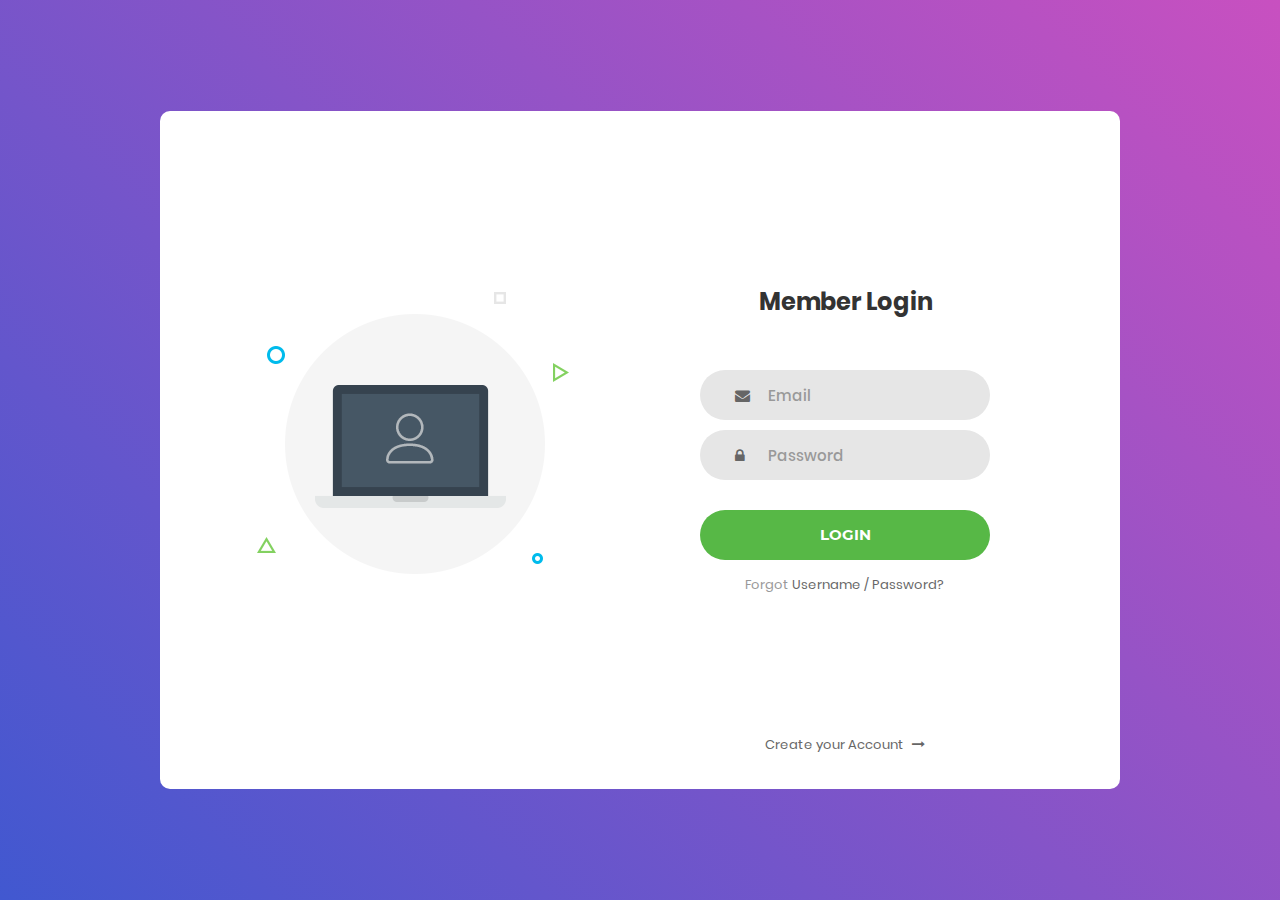
==== src/main/resources/static/login.html @ 8f3dbb9e "update for login page" ====
<!DOCTYPE html>
<html lang="en">
<head>
	<title>Login V1</title>
	<meta charset="UTF-8">
	<meta name="viewport" content="width=device-width, initial-scale=1">
<!--===============================================================================================-->	
	<link rel="icon" type="image/png" href="images/icons/favicon.ico"/>
<!--===============================================================================================-->
	<link rel="stylesheet" type="text/css" href="vendor/bootstrap/css/bootstrap.min.css">
<!--===============================================================================================-->
	<link rel="stylesheet" type="text/css" href="fonts/font-awesome-4.7.0/css/font-awesome.min.css">
<!--===============================================================================================-->
	<link rel="stylesheet" type="text/css" href="vendor/animate/animate.css">
<!--===============================================================================================-->	
	<link rel="stylesheet" type="text/css" href="vendor/css-hamburgers/hamburgers.min.css">
<!--===============================================================================================-->
	<link rel="stylesheet" type="text/css" href="vendor/select2/select2.min.css">
<!--===============================================================================================-->
	<link rel="stylesheet" type="text/css" href="css/util.css">
	<link rel="stylesheet" type="text/css" href="css/main.css">

<!--===============================================================================================-->
</head>
<body>
	
	<div class="limiter">
		<div class="container-login100">
			<div class="wrap-login100">
				<div class="login100-pic js-tilt" data-tilt>
					<img src="images/img-01.png" alt="IMG">
				</div>

				<form class="login100-form validate-form">
					<span class="login100-form-title">
						Member Login
					</span>

					<div class="wrap-input100 validate-input" data-validate = "Valid email is required: ex@abc.xyz">
						<input class="input100" type="text" name="email" placeholder="Email" id="username">
						<span class="focus-input100"></span>
						<span class="symbol-input100">
							<i class="fa fa-envelope" aria-hidden="true"></i>
						</span>
					</div>

					<div class="wrap-input100 validate-input" data-validate = "Password is required">
						<input class="input100" type="password" name="pass" placeholder="Password" id="password">
						<span class="focus-input100"></span>
						<span class="symbol-input100">
							<i class="fa fa-lock" aria-hidden="true"></i>
						</span>
					</div>
					
					<div class="container-login100-form-btn">
						<button class="login100-form-btn" id="login">
							Login
						</button>
					</div>

					<div class="text-center p-t-12">
						<span class="txt1">
							Forgot
						</span>
						<a class="txt2" href="#">
							Username / Password?
						</a>
					</div>

					<div class="text-center p-t-136">
						<a class="txt2" href="#">
							Create your Account
							<i class="fa fa-long-arrow-right m-l-5" aria-hidden="true"></i>
						</a>
					</div>
				</form>
			</div>
		</div>
	</div>
	
	


<!--===============================================================================================-->	
	<script src="vendor/jquery/jquery-3.2.1.min.js"></script>
<!--===============================================================================================-->
	<script src="vendor/bootstrap/js/popper.js"></script>
	<script src="vendor/bootstrap/js/bootstrap.min.js"></script>
<!--===============================================================================================-->
	<script src="vendor/select2/select2.min.js"></script>
<!--===============================================================================================-->
	<script src="vendor/tilt/tilt.jquery.min.js"></script>
	<script >
		$('.js-tilt').tilt({
			scale: 1.1
		})
	</script>
<!--===============================================================================================-->
	<script src="js/main.js"></script>
	<script src="js/global.js"></script>
	<script src="js/login.js"></script>
</body>
</html>
---- src/main/resources/static/vendor/css-hamburgers/hamburgers.min.css ----
/*!
 * Hamburgers
 * @description Tasty CSS-animated hamburgers
 * @author Jonathan Suh @jonsuh
 * @site https://jonsuh.com/hamburgers
 * @link https://github.com/jonsuh/hamburgers
 */.hamburger{font:inherit;display:inline-block;overflow:visible;margin:0;padding:15px;cursor:pointer;transition-timing-function:linear;transition-duration:.15s;transition-property:opacity,filter;text-transform:none;color:inherit;border:0;background-color:transparent}.hamburger:hover{opacity:.7}.hamburger-box{position:relative;display:inline-block;width:40px;height:24px}.hamburger-inner{top:50%;display:block;margin-top:-2px}.hamburger-inner,.hamburger-inner:after,.hamburger-inner:before{position:absolute;width:40px;height:4px;transition-timing-function:ease;transition-duration:.15s;transition-property:transform;border-radius:4px;background-color:#000}.hamburger-inner:after,.hamburger-inner:before{display:block;content:''}.hamburger-inner:before{top:-10px}.hamburger-inner:after{bottom:-10px}.hamburger--3dx .hamburger-box{perspective:80px}.hamburger--3dx .hamburger-inner{transition:transform .2s cubic-bezier(.645,.045,.355,1),background-color 0s cubic-bezier(.645,.045,.355,1) .1s}.hamburger--3dx .hamburger-inner:after,.hamburger--3dx .hamburger-inner:before{transition:transform 0s cubic-bezier(.645,.045,.355,1) .1s}.hamburger--3dx.is-active .hamburger-inner{transform:rotateY(180deg);background-color:transparent}.hamburger--3dx.is-active .hamburger-inner:before{transform:translate3d(0,10px,0) rotate(45deg)}.hamburger--3dx.is-active .hamburger-inner:after{transform:translate3d(0,-10px,0) rotate(-45deg)}.hamburger--3dx-r .hamburger-box{perspective:80px}.hamburger--3dx-r .hamburger-inner{transition:transform .2s cubic-bezier(.645,.045,.355,1),background-color 0s cubic-bezier(.645,.045,.355,1) .1s}.hamburger--3dx-r .hamburger-inner:after,.hamburger--3dx-r .hamburger-inner:before{transition:transform 0s cubic-bezier(.645,.045,.355,1) .1s}.hamburger--3dx-r.is-active .hamburger-inner{transform:rotateY(-180deg);background-color:transparent}.hamburger--3dx-r.is-active .hamburger-inner:before{transform:translate3d(0,10px,0) rotate(45deg)}.hamburger--3dx-r.is-active .hamburger-inner:after{transform:translate3d(0,-10px,0) rotate(-45deg)}.hamburger--3dy .hamburger-box{perspective:80px}.hamburger--3dy .hamburger-inner{transition:transform .2s cubic-bezier(.645,.045,.355,1),background-color 0s cubic-bezier(.645,.045,.355,1) .1s}.hamburger--3dy .hamburger-inner:after,.hamburger--3dy .hamburger-inner:before{transition:transform 0s cubic-bezier(.645,.045,.355,1) .1s}.hamburger--3dy.is-active .hamburger-inner{transform:rotateX(-180deg);background-color:transparent}.hamburger--3dy.is-active .hamburger-inner:before{transform:translate3d(0,10px,0) rotate(45deg)}.hamburger--3dy.is-active .hamburger-inner:after{transform:translate3d(0,-10px,0) rotate(-45deg)}.hamburger--3dy-r .hamburger-box{perspective:80px}.hamburger--3dy-r .hamburger-inner{transition:transform .2s cubic-bezier(.645,.045,.355,1),background-color 0s cubic-bezier(.645,.045,.355,1) .1s}.hamburger--3dy-r .hamburger-inner:after,.hamburger--3dy-r .hamburger-inner:before{transition:transform 0s cubic-bezier(.645,.045,.355,1) .1s}.hamburger--3dy-r.is-active .hamburger-inner{transform:rotateX(180deg);background-color:transparent}.hamburger--3dy-r.is-active .hamburger-inner:before{transform:translate3d(0,10px,0) rotate(45deg)}.hamburger--3dy-r.is-active .hamburger-inner:after{transform:translate3d(0,-10px,0) rotate(-45deg)}.hamburger--arrow.is-active .hamburger-inner:before{transform:translate3d(-8px,0,0) rotate(-45deg) scaleX(.7)}.hamburger--arrow.is-active .hamburger-inner:after{transform:translate3d(-8px,0,0) rotate(45deg) scaleX(.7)}.hamburger--arrow-r.is-active .hamburger-inner:before{transform:translate3d(8px,0,0) rotate(45deg) scaleX(.7)}.hamburger--arrow-r.is-active .hamburger-inner:after{transform:translate3d(8px,0,0) rotate(-45deg) scaleX(.7)}.hamburger--arrowalt .hamburger-inner:before{transition:top .1s ease .15s,transform .15s cubic-bezier(.165,.84,.44,1)}.hamburger--arrowalt .hamburger-inner:after{transition:bottom .1s ease .15s,transform .15s cubic-bezier(.165,.84,.44,1)}.hamburger--arrowalt.is-active .hamburger-inner:before{top:0;transition:top .1s ease,transform .15s cubic-bezier(.895,.03,.685,.22) .1s;transform:translate3d(-8px,-10px,0) rotate(-45deg) scaleX(.7)}.hamburger--arrowalt.is-active .hamburger-inner:after{bottom:0;transition:bottom .1s ease,transform .15s cubic-bezier(.895,.03,.685,.22) .1s;transform:translate3d(-8px,10px,0) rotate(45deg) scaleX(.7)}.hamburger--arrowalt-r .hamburger-inner:before{transition:top .1s ease .15s,transform .15s cubic-bezier(.165,.84,.44,1)}.hamburger--arrowalt-r .hamburger-inner:after{transition:bottom .1s ease .15s,transform .15s cubic-bezier(.165,.84,.44,1)}.hamburger--arrowalt-r.is-active .hamburger-inner:before{top:0;transition:top .1s ease,transform .15s cubic-bezier(.895,.03,.685,.22) .1s;transform:translate3d(8px,-10px,0) rotate(45deg) scaleX(.7)}.hamburger--arrowalt-r.is-active .hamburger-inner:after{bottom:0;transition:bottom .1s ease,transform .15s cubic-bezier(.895,.03,.685,.22) .1s;transform:translate3d(8px,10px,0) rotate(-45deg) scaleX(.7)}.hamburger--boring .hamburger-inner,.hamburger--boring .hamburger-inner:after,.hamburger--boring .hamburger-inner:before{transition-property:none}.hamburger--boring.is-active .hamburger-inner{transform:rotate(45deg)}.hamburger--boring.is-active .hamburger-inner:before{top:0;opacity:0}.hamburger--boring.is-active .hamburger-inner:after{bottom:0;transform:rotate(-90deg)}.hamburger--collapse .hamburger-inner{top:auto;bottom:0;transition-delay:.15s;transition-timing-function:cubic-bezier(.55,.055,.675,.19);transition-duration:.15s}.hamburger--collapse .hamburger-inner:after{top:-20px;transition:top .3s cubic-bezier(.33333,.66667,.66667,1) .3s,opacity .1s linear}.hamburger--collapse .hamburger-inner:before{transition:top .12s cubic-bezier(.33333,.66667,.66667,1) .3s,transform .15s cubic-bezier(.55,.055,.675,.19)}.hamburger--collapse.is-active .hamburger-inner{transition-delay:.32s;transition-timing-function:cubic-bezier(.215,.61,.355,1);transform:translate3d(0,-10px,0) rotate(-45deg)}.hamburger--collapse.is-active .hamburger-inner:after{top:0;transition:top .3s cubic-bezier(.33333,0,.66667,.33333),opacity .1s linear .27s;opacity:0}.hamburger--collapse.is-active .hamburger-inner:before{top:0;transition:top .12s cubic-bezier(.33333,0,.66667,.33333) .18s,transform .15s cubic-bezier(.215,.61,.355,1) .42s;transform:rotate(-90deg)}.hamburger--collapse-r .hamburger-inner{top:auto;bottom:0;transition-delay:.15s;transition-timing-function:cubic-bezier(.55,.055,.675,.19);transition-duration:.15s}.hamburger--collapse-r .hamburger-inner:after{top:-20px;transition:top .3s cubic-bezier(.33333,.66667,.66667,1) .3s,opacity .1s linear}.hamburger--collapse-r .hamburger-inner:before{transition:top .12s cubic-bezier(.33333,.66667,.66667,1) .3s,transform .15s cubic-bezier(.55,.055,.675,.19)}.hamburger--collapse-r.is-active .hamburger-inner{transition-delay:.32s;transition-timing-function:cubic-bezier(.215,.61,.355,1);transform:translate3d(0,-10px,0) rotate(45deg)}.hamburger--collapse-r.is-active .hamburger-inner:after{top:0;transition:top .3s cubic-bezier(.33333,0,.66667,.33333),opacity .1s linear .27s;opacity:0}.hamburger--collapse-r.is-active .hamburger-inner:before{top:0;transition:top .12s cubic-bezier(.33333,0,.66667,.33333) .18s,transform .15s cubic-bezier(.215,.61,.355,1) .42s;transform:rotate(90deg)}.hamburger--elastic .hamburger-inner{top:2px;transition-timing-function:cubic-bezier(.68,-.55,.265,1.55);transition-duration:.4s}.hamburger--elastic .hamburger-inner:before{top:10px;transition:opacity .15s ease .4s}.hamburger--elastic .hamburger-inner:after{top:20px;transition:transform .4s cubic-bezier(.68,-.55,.265,1.55)}.hamburger--elastic.is-active .hamburger-inner{transition-delay:.1s;transform:translate3d(0,10px,0) rotate(135deg)}.hamburger--elastic.is-active .hamburger-inner:before{transition-delay:0s;opacity:0}.hamburger--elastic.is-active .hamburger-inner:after{transition-delay:.1s;transform:translate3d(0,-20px,0) rotate(-270deg)}.hamburger--elastic-r .hamburger-inner{top:2px;transition-timing-function:cubic-bezier(.68,-.55,.265,1.55);transition-duration:.4s}.hamburger--elastic-r .hamburger-inner:before{top:10px;transition:opacity .15s ease .4s}.hamburger--elastic-r .hamburger-inner:after{top:20px;transition:transform .4s cubic-bezier(.68,-.55,.265,1.55)}.hamburger--elastic-r.is-active .hamburger-inner{transition-delay:.1s;transform:translate3d(0,10px,0) rotate(-135deg)}.hamburger--elastic-r.is-active .hamburger-inner:before{transition-delay:0s;opacity:0}.hamburger--elastic-r.is-active .hamburger-inner:after{transition-delay:.1s;transform:translate3d(0,-20px,0) rotate(270deg)}.hamburger--emphatic{overflow:hidden}.hamburger--emphatic .hamburger-inner{transition:background-color .2s ease-in .25s}.hamburger--emphatic .hamburger-inner:before{left:0;transition:transform .2s cubic-bezier(.6,.04,.98,.335),top .05s linear .2s,left .2s ease-in .25s}.hamburger--emphatic .hamburger-inner:after{top:10px;right:0;transition:transform .2s cubic-bezier(.6,.04,.98,.335),top .05s linear .2s,right .2s ease-in .25s}.hamburger--emphatic.is-active .hamburger-inner{transition-delay:0s;transition-timing-function:ease-out;background-color:transparent}.hamburger--emphatic.is-active .hamburger-inner:before{top:-80px;left:-80px;transition:left .2s ease-out,top .05s linear .2s,transform .2s cubic-bezier(.075,.82,.165,1) .25s;transform:translate3d(80px,80px,0) rotate(45deg)}.hamburger--emphatic.is-active .hamburger-inner:after{top:-80px;right:-80px;transition:right .2s ease-out,top .05s linear .2s,transform .2s cubic-bezier(.075,.82,.165,1) .25s;transform:translate3d(-80px,80px,0) rotate(-45deg)}.hamburger--emphatic-r{overflow:hidden}.hamburger--emphatic-r .hamburger-inner{transition:background-color .2s ease-in .25s}.hamburger--emphatic-r .hamburger-inner:before{left:0;transition:transform .2s cubic-bezier(.6,.04,.98,.335),top .05s linear .2s,left .2s ease-in .25s}.hamburger--emphatic-r .hamburger-inner:after{top:10px;right:0;transition:transform .2s cubic-bezier(.6,.04,.98,.335),top .05s linear .2s,right .2s ease-in .25s}.hamburger--emphatic-r.is-active .hamburger-inner{transition-delay:0s;transition-timing-function:ease-out;background-color:transparent}.hamburger--emphatic-r.is-active .hamburger-inner:before{top:80px;left:-80px;transition:left .2s ease-out,top .05s linear .2s,transform .2s cubic-bezier(.075,.82,.165,1) .25s;transform:translate3d(80px,-80px,0) rotate(-45deg)}.hamburger--emphatic-r.is-active .hamburger-inner:after{top:80px;right:-80px;transition:right .2s ease-out,top .05s linear .2s,transform .2s cubic-bezier(.075,.82,.165,1) .25s;transform:translate3d(-80px,-80px,0) rotate(45deg)}.hamburger--slider .hamburger-inner{top:2px}.hamburger--slider .hamburger-inner:before{top:10px;transition-timing-function:ease;transition-duration:.2s;transition-property:transform,opacity}.hamburger--slider .hamburger-inner:after{top:20px}.hamburger--slider.is-active .hamburger-inner{transform:translate3d(0,10px,0) rotate(45deg)}.hamburger--slider.is-active .hamburger-inner:before{transform:rotate(-45deg) translate3d(-5.71429px,-6px,0);opacity:0}.hamburger--slider.is-active .hamburger-inner:after{transform:translate3d(0,-20px,0) rotate(-90deg)}.hamburger--slider-r .hamburger-inner{top:2px}.hamburger--slider-r .hamburger-inner:before{top:10px;transition-timing-function:ease;transition-duration:.2s;transition-property:transform,opacity}.hamburger--slider-r .hamburger-inner:after{top:20px}.hamburger--slider-r.is-active .hamburger-inner{transform:translate3d(0,10px,0) rotate(-45deg)}.hamburger--slider-r.is-active .hamburger-inner:before{transform:rotate(45deg) translate3d(5.71429px,-6px,0);opacity:0}.hamburger--slider-r.is-active .hamburger-inner:after{transform:translate3d(0,-20px,0) rotate(90deg)}.hamburger--spring .hamburger-inner{top:2px;transition:background-color 0s linear .15s}.hamburger--spring .hamburger-inner:before{top:10px;transition:top .12s cubic-bezier(.33333,.66667,.66667,1) .3s,transform .15s cubic-bezier(.55,.055,.675,.19)}.hamburger--spring .hamburger-inner:after{top:20px;transition:top .3s cubic-bezier(.33333,.66667,.66667,1) .3s,transform .15s cubic-bezier(.55,.055,.675,.19)}.hamburger--spring.is-active .hamburger-inner{transition-delay:.32s;background-color:transparent}.hamburger--spring.is-active .hamburger-inner:before{top:0;transition:top .12s cubic-bezier(.33333,0,.66667,.33333) .18s,transform .15s cubic-bezier(.215,.61,.355,1) .32s;transform:translate3d(0,10px,0) rotate(45deg)}.hamburger--spring.is-active .hamburger-inner:after{top:0;transition:top .3s cubic-bezier(.33333,0,.66667,.33333),transform .15s cubic-bezier(.215,.61,.355,1) .32s;transform:translate3d(0,10px,0) rotate(-45deg)}.hamburger--spring-r .hamburger-inner{top:auto;bottom:0;transition-delay:0s;transition-timing-function:cubic-bezier(.55,.055,.675,.19);transition-duration:.15s}.hamburger--spring-r .hamburger-inner:after{top:-20px;transition:top .3s cubic-bezier(.33333,.66667,.66667,1) .3s,opacity 0s linear}.hamburger--spring-r .hamburger-inner:before{transition:top .12s cubic-bezier(.33333,.66667,.66667,1) .3s,transform .15s cubic-bezier(.55,.055,.675,.19)}.hamburger--spring-r.is-active .hamburger-inner{transition-delay:.32s;transition-timing-function:cubic-bezier(.215,.61,.355,1);transform:translate3d(0,-10px,0) rotate(-45deg)}.hamburger--spring-r.is-active .hamburger-inner:after{top:0;transition:top .3s cubic-bezier(.33333,0,.66667,.33333),opacity 0s linear .32s;opacity:0}.hamburger--spring-r.is-active .hamburger-inner:before{top:0;transition:top .12s cubic-bezier(.33333,0,.66667,.33333) .18s,transform .15s cubic-bezier(.215,.61,.355,1) .32s;transform:rotate(90deg)}.hamburger--stand .hamburger-inner{transition:transform .1s cubic-bezier(.55,.055,.675,.19) .22s,background-color 0s linear .1s}.hamburger--stand .hamburger-inner:before{transition:top .1s ease-in .1s,transform .1s cubic-bezier(.55,.055,.675,.19) 0s}.hamburger--stand .hamburger-inner:after{transition:bottom .1s ease-in .1s,transform .1s cubic-bezier(.55,.055,.675,.19) 0s}.hamburger--stand.is-active .hamburger-inner{transition:transform .1s cubic-bezier(.215,.61,.355,1) 0s,background-color 0s linear .22s;transform:rotate(90deg);background-color:transparent}.hamburger--stand.is-active .hamburger-inner:before{top:0;transition:top .1s ease-out .12s,transform .1s cubic-bezier(.215,.61,.355,1) .22s;transform:rotate(-45deg)}.hamburger--stand.is-active .hamburger-inner:after{bottom:0;transition:bottom .1s ease-out .12s,transform .1s cubic-bezier(.215,.61,.355,1) .22s;transform:rotate(45deg)}.hamburger--stand-r .hamburger-inner{transition:transform .1s cubic-bezier(.55,.055,.675,.19) .22s,background-color 0s linear .1s}.hamburger--stand-r .hamburger-inner:before{transition:top .1s ease-in .1s,transform .1s cubic-bezier(.55,.055,.675,.19) 0s}.hamburger--stand-r .hamburger-inner:after{transition:bottom .1s ease-in .1s,transform .1s cubic-bezier(.55,.055,.675,.19) 0s}.hamburger--stand-r.is-active .hamburger-inner{transition:transform .1s cubic-bezier(.215,.61,.355,1) 0s,background-color 0s linear .22s;transform:rotate(-90deg);background-color:transparent}.hamburger--stand-r.is-active .hamburger-inner:before{top:0;transition:top .1s ease-out .12s,transform .1s cubic-bezier(.215,.61,.355,1) .22s;transform:rotate(-45deg)}.hamburger--stand-r.is-active .hamburger-inner:after{bottom:0;transition:bottom .1s ease-out .12s,transform .1s cubic-bezier(.215,.61,.355,1) .22s;transform:rotate(45deg)}.hamburger--spin .hamburger-inner{transition-timing-function:cubic-bezier(.55,.055,.675,.19);transition-duration:.3s}.hamburger--spin .hamburger-inner:before{transition:top .1s ease-in .34s,opacity .1s ease-in}.hamburger--spin .hamburger-inner:after{transition:bottom .1s ease-in .34s,transform .3s cubic-bezier(.55,.055,.675,.19)}.hamburger--spin.is-active .hamburger-inner{transition-delay:.14s;transition-timing-function:cubic-bezier(.215,.61,.355,1);transform:rotate(225deg)}.hamburger--spin.is-active .hamburger-inner:before{top:0;transition:top .1s ease-out,opacity .1s ease-out .14s;opacity:0}.hamburger--spin.is-active .hamburger-inner:after{bottom:0;transition:bottom .1s ease-out,transform .3s cubic-bezier(.215,.61,.355,1) .14s;transform:rotate(-90deg)}.hamburger--spin-r .hamburger-inner{transition-timing-function:cubic-bezier(.55,.055,.675,.19);transition-duration:.3s}.hamburger--spin-r .hamburger-inner:before{transition:top .1s ease-in .34s,opacity .1s ease-in}.hamburger--spin-r .hamburger-inner:after{transition:bottom .1s ease-in .34s,transform .3s cubic-bezier(.55,.055,.675,.19)}.hamburger--spin-r.is-active .hamburger-inner{transition-delay:.14s;transition-timing-function:cubic-bezier(.215,.61,.355,1);transform:rotate(-225deg)}.hamburger--spin-r.is-active .hamburger-inner:before{top:0;transition:top .1s ease-out,opacity .1s ease-out .14s;opacity:0}.hamburger--spin-r.is-active .hamburger-inner:after{bottom:0;transition:bottom .1s ease-out,transform .3s cubic-bezier(.215,.61,.355,1) .14s;transform:rotate(90deg)}.hamburger--squeeze .hamburger-inner{transition-timing-function:cubic-bezier(.55,.055,.675,.19);transition-duration:.1s}.hamburger--squeeze .hamburger-inner:before{transition:top .1s ease .14s,opacity .1s ease}.hamburger--squeeze .hamburger-inner:after{transition:bottom .1s ease .14s,transform .1s cubic-bezier(.55,.055,.675,.19)}.hamburger--squeeze.is-active .hamburger-inner{transition-delay:.14s;transition-timing-function:cubic-bezier(.215,.61,.355,1);transform:rotate(45deg)}.hamburger--squeeze.is-active .hamburger-inner:before{top:0;transition:top .1s ease,opacity .1s ease .14s;opacity:0}.hamburger--squeeze.is-active .hamburger-inner:after{bottom:0;transition:bottom .1s ease,transform .1s cubic-bezier(.215,.61,.355,1) .14s;transform:rotate(-90deg)}.hamburger--vortex .hamburger-inner{transition-timing-function:cubic-bezier(.19,1,.22,1);transition-duration:.3s}.hamburger--vortex .hamburger-inner:after,.hamburger--vortex .hamburger-inner:before{transition-delay:.1s;transition-timing-function:linear;transition-duration:0s}.hamburger--vortex .hamburger-inner:before{transition-property:top,opacity}.hamburger--vortex .hamburger-inner:after{transition-property:bottom,transform}.hamburger--vortex.is-active .hamburger-inner{transition-timing-function:cubic-bezier(.19,1,.22,1);transform:rotate(765deg)}.hamburger--vortex.is-active .hamburger-inner:after,.hamburger--vortex.is-active .hamburger-inner:before{transition-delay:0s}.hamburger--vortex.is-active .hamburger-inner:before{top:0;opacity:0}.hamburger--vortex.is-active .hamburger-inner:after{bottom:0;transform:rotate(90deg)}.hamburger--vortex-r .hamburger-inner{transition-timing-function:cubic-bezier(.19,1,.22,1);transition-duration:.3s}.hamburger--vortex-r .hamburger-inner:after,.hamburger--vortex-r .hamburger-inner:before{transition-delay:.1s;transition-timing-function:linear;transition-duration:0s}.hamburger--vortex-r .hamburger-inner:before{transition-property:top,opacity}.hamburger--vortex-r .hamburger-inner:after{transition-property:bottom,transform}.hamburger--vortex-r.is-active .hamburger-inner{transition-timing-function:cubic-bezier(.19,1,.22,1);transform:rotate(-765deg)}.hamburger--vortex-r.is-active .hamburger-inner:after,.hamburger--vortex-r.is-active .hamburger-inner:before{transition-delay:0s}.hamburger--vortex-r.is-active .hamburger-inner:before{top:0;opacity:0}.hamburger--vortex-r.is-active .hamburger-inner:after{bottom:0;transform:rotate(-90deg)}
---- src/main/resources/static/css/util.css ----
/*[ FONT SIZE ]
///////////////////////////////////////////////////////////
*/
.fs-1 {font-size: 1px;}
.fs-2 {font-size: 2px;}
.fs-3 {font-size: 3px;}
.fs-4 {font-size: 4px;}
.fs-5 {font-size: 5px;}
.fs-6 {font-size: 6px;}
.fs-7 {font-size: 7px;}
.fs-8 {font-size: 8px;}
.fs-9 {font-size: 9px;}
.fs-10 {font-size: 10px;}
.fs-11 {font-size: 11px;}
.fs-12 {font-size: 12px;}
.fs-13 {font-size: 13px;}
.fs-14 {font-size: 14px;}
.fs-15 {font-size: 15px;}
.fs-16 {font-size: 16px;}
.fs-17 {font-size: 17px;}
.fs-18 {font-size: 18px;}
.fs-19 {font-size: 19px;}
.fs-20 {font-size: 20px;}
.fs-21 {font-size: 21px;}
.fs-22 {font-size: 22px;}
.fs-23 {font-size: 23px;}
.fs-24 {font-size: 24px;}
.fs-25 {font-size: 25px;}
.fs-26 {font-size: 26px;}
.fs-27 {font-size: 27px;}
.fs-28 {font-size: 28px;}
.fs-29 {font-size: 29px;}
.fs-30 {font-size: 30px;}
.fs-31 {font-size: 31px;}
.fs-32 {font-size: 32px;}
.fs-33 {font-size: 33px;}
.fs-34 {font-size: 34px;}
.fs-35 {font-size: 35px;}
.fs-36 {font-size: 36px;}
.fs-37 {font-size: 37px;}
.fs-38 {font-size: 38px;}
.fs-39 {font-size: 39px;}
.fs-40 {font-size: 40px;}
.fs-41 {font-size: 41px;}
.fs-42 {font-size: 42px;}
.fs-43 {font-size: 43px;}
.fs-44 {font-size: 44px;}
.fs-45 {font-size: 45px;}
.fs-46 {font-size: 46px;}
.fs-47 {font-size: 47px;}
.fs-48 {font-size: 48px;}
.fs-49 {font-size: 49px;}
.fs-50 {font-size: 50px;}
.fs-51 {font-size: 51px;}
.fs-52 {font-size: 52px;}
.fs-53 {font-size: 53px;}
.fs-54 {font-size: 54px;}
.fs-55 {font-size: 55px;}
.fs-56 {font-size: 56px;}
.fs-57 {font-size: 57px;}
.fs-58 {font-size: 58px;}
.fs-59 {font-size: 59px;}
.fs-60 {font-size: 60px;}
.fs-61 {font-size: 61px;}
.fs-62 {font-size: 62px;}
.fs-63 {font-size: 63px;}
.fs-64 {font-size: 64px;}
.fs-65 {font-size: 65px;}
.fs-66 {font-size: 66px;}
.fs-67 {font-size: 67px;}
.fs-68 {font-size: 68px;}
.fs-69 {font-size: 69px;}
.fs-70 {font-size: 70px;}
.fs-71 {font-size: 71px;}
.fs-72 {font-size: 72px;}
.fs-73 {font-size: 73px;}
.fs-74 {font-size: 74px;}
.fs-75 {font-size: 75px;}
.fs-76 {font-size: 76px;}
.fs-77 {font-size: 77px;}
.fs-78 {font-size: 78px;}
.fs-79 {font-size: 79px;}
.fs-80 {font-size: 80px;}
.fs-81 {font-size: 81px;}
.fs-82 {font-size: 82px;}
.fs-83 {font-size: 83px;}
.fs-84 {font-size: 84px;}
.fs-85 {font-size: 85px;}
.fs-86 {font-size: 86px;}
.fs-87 {font-size: 87px;}
.fs-88 {font-size: 88px;}
.fs-89 {font-size: 89px;}
.fs-90 {font-size: 90px;}
.fs-91 {font-size: 91px;}
.fs-92 {font-size: 92px;}
.fs-93 {font-size: 93px;}
.fs-94 {font-size: 94px;}
.fs-95 {font-size: 95px;}
.fs-96 {font-size: 96px;}
.fs-97 {font-size: 97px;}
.fs-98 {font-size: 98px;}
.fs-99 {font-size: 99px;}
.fs-100 {font-size: 100px;}
.fs-101 {font-size: 101px;}
.fs-102 {font-size: 102px;}
.fs-103 {font-size: 103px;}
.fs-104 {font-size: 104px;}
.fs-105 {font-size: 105px;}
.fs-106 {font-size: 106px;}
.fs-107 {font-size: 107px;}
.fs-108 {font-size: 108px;}
.fs-109 {font-size: 109px;}
.fs-110 {font-size: 110px;}
.fs-111 {font-size: 111px;}
.fs-112 {font-size: 112px;}
.fs-113 {font-size: 113px;}
.fs-114 {font-size: 114px;}
.fs-115 {font-size: 115px;}
.fs-116 {font-size: 116px;}
.fs-117 {font-size: 117px;}
.fs-118 {font-size: 118px;}
.fs-119 {font-size: 119px;}
.fs-120 {font-size: 120px;}
.fs-121 {font-size: 121px;}
.fs-122 {font-size: 122px;}
.fs-123 {font-size: 123px;}
.fs-124 {font-size: 124px;}
.fs-125 {font-size: 125px;}
.fs-126 {font-size: 126px;}
.fs-127 {font-size: 127px;}
.fs-128 {font-size: 128px;}
.fs-129 {font-size: 129px;}
.fs-130 {font-size: 130px;}
.fs-131 {font-size: 131px;}
.fs-132 {font-size: 132px;}
.fs-133 {font-size: 133px;}
.fs-134 {font-size: 134px;}
.fs-135 {font-size: 135px;}
.fs-136 {font-size: 136px;}
.fs-137 {font-size: 137px;}
.fs-138 {font-size: 138px;}
.fs-139 {font-size: 139px;}
.fs-140 {font-size: 140px;}
.fs-141 {font-size: 141px;}
.fs-142 {font-size: 142px;}
.fs-143 {font-size: 143px;}
.fs-144 {font-size: 144px;}
.fs-145 {font-size: 145px;}
.fs-146 {font-size: 146px;}
.fs-147 {font-size: 147px;}
.fs-148 {font-size: 148px;}
.fs-149 {font-size: 149px;}
.fs-150 {font-size: 150px;}
.fs-151 {font-size: 151px;}
.fs-152 {font-size: 152px;}
.fs-153 {font-size: 153px;}
.fs-154 {font-size: 154px;}
.fs-155 {font-size: 155px;}
.fs-156 {font-size: 156px;}
.fs-157 {font-size: 157px;}
.fs-158 {font-size: 158px;}
.fs-159 {font-size: 159px;}
.fs-160 {font-size: 160px;}
.fs-161 {font-size: 161px;}
.fs-162 {font-size: 162px;}
.fs-163 {font-size: 163px;}
.fs-164 {font-size: 164px;}
.fs-165 {font-size: 165px;}
.fs-166 {font-size: 166px;}
.fs-167 {font-size: 167px;}
.fs-168 {font-size: 168px;}
.fs-169 {font-size: 169px;}
.fs-170 {font-size: 170px;}
.fs-171 {font-size: 171px;}
.fs-172 {font-size: 172px;}
.fs-173 {font-size: 173px;}
.fs-174 {font-size: 174px;}
.fs-175 {font-size: 175px;}
.fs-176 {font-size: 176px;}
.fs-177 {font-size: 177px;}
.fs-178 {font-size: 178px;}
.fs-179 {font-size: 179px;}
.fs-180 {font-size: 180px;}
.fs-181 {font-size: 181px;}
.fs-182 {font-size: 182px;}
.fs-183 {font-size: 183px;}
.fs-184 {font-size: 184px;}
.fs-185 {font-size: 185px;}
.fs-186 {font-size: 186px;}
.fs-187 {font-size: 187px;}
.fs-188 {font-size: 188px;}
.fs-189 {font-size: 189px;}
.fs-190 {font-size: 190px;}
.fs-191 {font-size: 191px;}
.fs-192 {font-size: 192px;}
.fs-193 {font-size: 193px;}
.fs-194 {font-size: 194px;}
.fs-195 {font-size: 195px;}
.fs-196 {font-size: 196px;}
.fs-197 {font-size: 197px;}
.fs-198 {font-size: 198px;}
.fs-199 {font-size: 199px;}
.fs-200 {font-size: 200px;}

/*[ PADDING ]
///////////////////////////////////////////////////////////
*/
.p-t-0 {padding-top: 0px;}
.p-t-1 {padding-top: 1px;}
.p-t-2 {padding-top: 2px;}
.p-t-3 {padding-top: 3px;}
.p-t-4 {padding-top: 4px;}
.p-t-5 {padding-top: 5px;}
.p-t-6 {padding-top: 6px;}
.p-t-7 {padding-top: 7px;}
.p-t-8 {padding-top: 8px;}
.p-t-9 {padding-top: 9px;}
.p-t-10 {padding-top: 10px;}
.p-t-11 {padding-top: 11px;}
.p-t-12 {padding-top: 12px;}
.p-t-13 {padding-top: 13px;}
.p-t-14 {padding-top: 14px;}
.p-t-15 {padding-top: 15px;}
.p-t-16 {padding-top: 16px;}
.p-t-17 {padding-top: 17px;}
.p-t-18 {padding-top: 18px;}
.p-t-19 {padding-top: 19px;}
.p-t-20 {padding-top: 20px;}
.p-t-21 {padding-top: 21px;}
.p-t-22 {padding-top: 22px;}
.p-t-23 {padding-top: 23px;}
.p-t-24 {padding-top: 24px;}
.p-t-25 {padding-top: 25px;}
.p-t-26 {padding-top: 26px;}
.p-t-27 {padding-top: 27px;}
.p-t-28 {padding-top: 28px;}
.p-t-29 {padding-top: 29px;}
.p-t-30 {padding-top: 30px;}
.p-t-31 {padding-top: 31px;}
.p-t-32 {padding-top: 32px;}
.p-t-33 {padding-top: 33px;}
.p-t-34 {padding-top: 34px;}
.p-t-35 {padding-top: 35px;}
.p-t-36 {padding-top: 36px;}
.p-t-37 {padding-top: 37px;}
.p-t-38 {padding-top: 38px;}
.p-t-39 {padding-top: 39px;}
.p-t-40 {padding-top: 40px;}
.p-t-41 {padding-top: 41px;}
.p-t-42 {padding-top: 42px;}
.p-t-43 {padding-top: 43px;}
.p-t-44 {padding-top: 44px;}
.p-t-45 {padding-top: 45px;}
.p-t-46 {padding-top: 46px;}
.p-t-47 {padding-top: 47px;}
.p-t-48 {padding-top: 48px;}
.p-t-49 {padding-top: 49px;}
.p-t-50 {padding-top: 50px;}
.p-t-51 {padding-top: 51px;}
.p-t-52 {padding-top: 52px;}
.p-t-53 {padding-top: 53px;}
.p-t-54 {padding-top: 54px;}
.p-t-55 {padding-top: 55px;}
.p-t-56 {padding-top: 56px;}
.p-t-57 {padding-top: 57px;}
.p-t-58 {padding-top: 58px;}
.p-t-59 {padding-top: 59px;}
.p-t-60 {padding-top: 60px;}
.p-t-61 {padding-top: 61px;}
.p-t-62 {padding-top: 62px;}
.p-t-63 {padding-top: 63px;}
.p-t-64 {padding-top: 64px;}
.p-t-65 {padding-top: 65px;}
.p-t-66 {padding-top: 66px;}
.p-t-67 {padding-top: 67px;}
.p-t-68 {padding-top: 68px;}
.p-t-69 {padding-top: 69px;}
.p-t-70 {padding-top: 70px;}
.p-t-71 {padding-top: 71px;}
.p-t-72 {padding-top: 72px;}
.p-t-73 {padding-top: 73px;}
.p-t-74 {padding-top: 74px;}
.p-t-75 {padding-top: 75px;}
.p-t-76 {padding-top: 76px;}
.p-t-77 {padding-top: 77px;}
.p-t-78 {padding-top: 78px;}
.p-t-79 {padding-top: 79px;}
.p-t-80 {padding-top: 80px;}
.p-t-81 {padding-top: 81px;}
.p-t-82 {padding-top: 82px;}
.p-t-83 {padding-top: 83px;}
.p-t-84 {padding-top: 84px;}
.p-t-85 {padding-top: 85px;}
.p-t-86 {padding-top: 86px;}
.p-t-87 {padding-top: 87px;}
.p-t-88 {padding-top: 88px;}
.p-t-89 {padding-top: 89px;}
.p-t-90 {padding-top: 90px;}
.p-t-91 {padding-top: 91px;}
.p-t-92 {padding-top: 92px;}
.p-t-93 {padding-top: 93px;}
.p-t-94 {padding-top: 94px;}
.p-t-95 {padding-top: 95px;}
.p-t-96 {padding-top: 96px;}
.p-t-97 {padding-top: 97px;}
.p-t-98 {padding-top: 98px;}
.p-t-99 {padding-top: 99px;}
.p-t-100 {padding-top: 100px;}
.p-t-101 {padding-top: 101px;}
.p-t-102 {padding-top: 102px;}
.p-t-103 {padding-top: 103px;}
.p-t-104 {padding-top: 104px;}
.p-t-105 {padding-top: 105px;}
.p-t-106 {padding-top: 106px;}
.p-t-107 {padding-top: 107px;}
.p-t-108 {padding-top: 108px;}
.p-t-109 {padding-top: 109px;}
.p-t-110 {padding-top: 110px;}
.p-t-111 {padding-top: 111px;}
.p-t-112 {padding-top: 112px;}
.p-t-113 {padding-top: 113px;}
.p-t-114 {padding-top: 114px;}
.p-t-115 {padding-top: 115px;}
.p-t-116 {padding-top: 116px;}
.p-t-117 {padding-top: 117px;}
.p-t-118 {padding-top: 118px;}
.p-t-119 {padding-top: 119px;}
.p-t-120 {padding-top: 120px;}
.p-t-121 {padding-top: 121px;}
.p-t-122 {padding-top: 122px;}
.p-t-123 {padding-top: 123px;}
.p-t-124 {padding-top: 124px;}
.p-t-125 {padding-top: 125px;}
.p-t-126 {padding-top: 126px;}
.p-t-127 {padding-top: 127px;}
.p-t-128 {padding-top: 128px;}
.p-t-129 {padding-top: 129px;}
.p-t-130 {padding-top: 130px;}
.p-t-131 {padding-top: 131px;}
.p-t-132 {padding-top: 132px;}
.p-t-133 {padding-top: 133px;}
.p-t-134 {padding-top: 134px;}
.p-t-135 {padding-top: 135px;}
.p-t-136 {padding-top: 136px;}
.p-t-137 {padding-top: 137px;}
.p-t-138 {padding-top: 138px;}
.p-t-139 {padding-top: 139px;}
.p-t-140 {padding-top: 140px;}
.p-t-141 {padding-top: 141px;}
.p-t-142 {padding-top: 142px;}
.p-t-143 {padding-top: 143px;}
.p-t-144 {padding-top: 144px;}
.p-t-145 {padding-top: 145px;}
.p-t-146 {padding-top: 146px;}
.p-t-147 {padding-top: 147px;}
.p-t-148 {padding-top: 148px;}
.p-t-149 {padding-top: 149px;}
.p-t-150 {padding-top: 150px;}
.p-t-151 {padding-top: 151px;}
.p-t-152 {padding-top: 152px;}
.p-t-153 {padding-top: 153px;}
.p-t-154 {padding-top: 154px;}
.p-t-155 {padding-top: 155px;}
.p-t-156 {padding-top: 156px;}
.p-t-157 {padding-top: 157px;}
.p-t-158 {padding-top: 158px;}
.p-t-159 {padding-top: 159px;}
.p-t-160 {padding-top: 160px;}
.p-t-161 {padding-top: 161px;}
.p-t-162 {padding-top: 162px;}
.p-t-163 {padding-top: 163px;}
.p-t-164 {padding-top: 164px;}
.p-t-165 {padding-top: 165px;}
.p-t-166 {padding-top: 166px;}
.p-t-167 {padding-top: 167px;}
.p-t-168 {padding-top: 168px;}
.p-t-169 {padding-top: 169px;}
.p-t-170 {padding-top: 170px;}
.p-t-171 {padding-top: 171px;}
.p-t-172 {padding-top: 172px;}
.p-t-173 {padding-top: 173px;}
.p-t-174 {padding-top: 174px;}
.p-t-175 {padding-top: 175px;}
.p-t-176 {padding-top: 176px;}
.p-t-177 {padding-top: 177px;}
.p-t-178 {padding-top: 178px;}
.p-t-179 {padding-top: 179px;}
.p-t-180 {padding-top: 180px;}
.p-t-181 {padding-top: 181px;}
.p-t-182 {padding-top: 182px;}
.p-t-183 {padding-top: 183px;}
.p-t-184 {padding-top: 184px;}
.p-t-185 {padding-top: 185px;}
.p-t-186 {padding-top: 186px;}
.p-t-187 {padding-top: 187px;}
.p-t-188 {padding-top: 188px;}
.p-t-189 {padding-top: 189px;}
.p-t-190 {padding-top: 190px;}
.p-t-191 {padding-top: 191px;}
.p-t-192 {padding-top: 192px;}
.p-t-193 {padding-top: 193px;}
.p-t-194 {padding-top: 194px;}
.p-t-195 {padding-top: 195px;}
.p-t-196 {padding-top: 196px;}
.p-t-197 {padding-top: 197px;}
.p-t-198 {padding-top: 198px;}
.p-t-199 {padding-top: 199px;}
.p-t-200 {padding-top: 200px;}
.p-t-201 {padding-top: 201px;}
.p-t-202 {padding-top: 202px;}
.p-t-203 {padding-top: 203px;}
.p-t-204 {padding-top: 204px;}
.p-t-205 {padding-top: 205px;}
.p-t-206 {padding-top: 206px;}
.p-t-207 {padding-top: 207px;}
.p-t-208 {padding-top: 208px;}
.p-t-209 {padding-top: 209px;}
.p-t-210 {padding-top: 210px;}
.p-t-211 {padding-top: 211px;}
.p-t-212 {padding-top: 212px;}
.p-t-213 {padding-top: 213px;}
.p-t-214 {padding-top: 214px;}
.p-t-215 {padding-top: 215px;}
.p-t-216 {padding-top: 216px;}
.p-t-217 {padding-top: 217px;}
.p-t-218 {padding-top: 218px;}
.p-t-219 {padding-top: 219px;}
.p-t-220 {padding-top: 220px;}
.p-t-221 {padding-top: 221px;}
.p-t-222 {padding-top: 222px;}
.p-t-223 {padding-top: 223px;}
.p-t-224 {padding-top: 224px;}
.p-t-225 {padding-top: 225px;}
.p-t-226 {padding-top: 226px;}
.p-t-227 {padding-top: 227px;}
.p-t-228 {padding-top: 228px;}
.p-t-229 {padding-top: 229px;}
.p-t-230 {padding-top: 230px;}
.p-t-231 {padding-top: 231px;}
.p-t-232 {padding-top: 232px;}
.p-t-233 {padding-top: 233px;}
.p-t-234 {padding-top: 234px;}
.p-t-235 {padding-top: 235px;}
.p-t-236 {padding-top: 236px;}
.p-t-237 {padding-top: 237px;}
.p-t-238 {padding-top: 238px;}
.p-t-239 {padding-top: 239px;}
.p-t-240 {padding-top: 240px;}
.p-t-241 {padding-top: 241px;}
.p-t-242 {padding-top: 242px;}
.p-t-243 {padding-top: 243px;}
.p-t-244 {padding-top: 244px;}
.p-t-245 {padding-top: 245px;}
.p-t-246 {padding-top: 246px;}
.p-t-247 {padding-top: 247px;}
.p-t-248 {padding-top: 248px;}
.p-t-249 {padding-top: 249px;}
.p-t-250 {padding-top: 250px;}
.p-b-0 {padding-bottom: 0px;}
.p-b-1 {padding-bottom: 1px;}
.p-b-2 {padding-bottom: 2px;}
.p-b-3 {padding-bottom: 3px;}
.p-b-4 {padding-bottom: 4px;}
.p-b-5 {padding-bottom: 5px;}
.p-b-6 {padding-bottom: 6px;}
.p-b-7 {padding-bottom: 7px;}
.p-b-8 {padding-bottom: 8px;}
.p-b-9 {padding-bottom: 9px;}
.p-b-10 {padding-bottom: 10px;}
.p-b-11 {padding-bottom: 11px;}
.p-b-12 {padding-bottom: 12px;}
.p-b-13 {padding-bottom: 13px;}
.p-b-14 {padding-bottom: 14px;}
.p-b-15 {padding-bottom: 15px;}
.p-b-16 {padding-bottom: 16px;}
.p-b-17 {padding-bottom: 17px;}
.p-b-18 {padding-bottom: 18px;}
.p-b-19 {padding-bottom: 19px;}
.p-b-20 {padding-bottom: 20px;}
.p-b-21 {padding-bottom: 21px;}
.p-b-22 {padding-bottom: 22px;}
.p-b-23 {padding-bottom: 23px;}
.p-b-24 {padding-bottom: 24px;}
.p-b-25 {padding-bottom: 25px;}
.p-b-26 {padding-bottom: 26px;}
.p-b-27 {padding-bottom: 27px;}
.p-b-28 {padding-bottom: 28px;}
.p-b-29 {padding-bottom: 29px;}
.p-b-30 {padding-bottom: 30px;}
.p-b-31 {padding-bottom: 31px;}
.p-b-32 {padding-bottom: 32px;}
.p-b-33 {padding-bottom: 33px;}
.p-b-34 {padding-bottom: 34px;}
.p-b-35 {padding-bottom: 35px;}
.p-b-36 {padding-bottom: 36px;}
.p-b-37 {padding-bottom: 37px;}
.p-b-38 {padding-bottom: 38px;}
.p-b-39 {padding-bottom: 39px;}
.p-b-40 {padding-bottom: 40px;}
.p-b-41 {padding-bottom: 41px;}
.p-b-42 {padding-bottom: 42px;}
.p-b-43 {padding-bottom: 43px;}
.p-b-44 {padding-bottom: 44px;}
.p-b-45 {padding-bottom: 45px;}
.p-b-46 {padding-bottom: 46px;}
.p-b-47 {padding-bottom: 47px;}
.p-b-48 {padding-bottom: 48px;}
.p-b-49 {padding-bottom: 49px;}
.p-b-50 {padding-bottom: 50px;}
.p-b-51 {padding-bottom: 51px;}
.p-b-52 {padding-bottom: 52px;}
.p-b-53 {padding-bottom: 53px;}
.p-b-54 {padding-bottom: 54px;}
.p-b-55 {padding-bottom: 55px;}
.p-b-56 {padding-bottom: 56px;}
.p-b-57 {padding-bottom: 57px;}
.p-b-58 {padding-bottom: 58px;}
.p-b-59 {padding-bottom: 59px;}
.p-b-60 {padding-bottom: 60px;}
.p-b-61 {padding-bottom: 61px;}
.p-b-62 {padding-bottom: 62px;}
.p-b-63 {padding-bottom: 63px;}
.p-b-64 {padding-bottom: 64px;}
.p-b-65 {padding-bottom: 65px;}
.p-b-66 {padding-bottom: 66px;}
.p-b-67 {padding-bottom: 67px;}
.p-b-68 {padding-bottom: 68px;}
.p-b-69 {padding-bottom: 69px;}
.p-b-70 {padding-bottom: 70px;}
.p-b-71 {padding-bottom: 71px;}
.p-b-72 {padding-bottom: 72px;}
.p-b-73 {padding-bottom: 73px;}
.p-b-74 {padding-bottom: 74px;}
.p-b-75 {padding-bottom: 75px;}
.p-b-76 {padding-bottom: 76px;}
.p-b-77 {padding-bottom: 77px;}
.p-b-78 {padding-bottom: 78px;}
.p-b-79 {padding-bottom: 79px;}
.p-b-80 {padding-bottom: 80px;}
.p-b-81 {padding-bottom: 81px;}
.p-b-82 {padding-bottom: 82px;}
.p-b-83 {padding-bottom: 83px;}
.p-b-84 {padding-bottom: 84px;}
.p-b-85 {padding-bottom: 85px;}
.p-b-86 {padding-bottom: 86px;}
.p-b-87 {padding-bottom: 87px;}
.p-b-88 {padding-bottom: 88px;}
.p-b-89 {padding-bottom: 89px;}
.p-b-90 {padding-bottom: 90px;}
.p-b-91 {padding-bottom: 91px;}
.p-b-92 {padding-bottom: 92px;}
.p-b-93 {padding-bottom: 93px;}
.p-b-94 {padding-bottom: 94px;}
.p-b-95 {padding-bottom: 95px;}
.p-b-96 {padding-bottom: 96px;}
.p-b-97 {padding-bottom: 97px;}
.p-b-98 {padding-bottom: 98px;}
.p-b-99 {padding-bottom: 99px;}
.p-b-100 {padding-bottom: 100px;}
.p-b-101 {padding-bottom: 101px;}
.p-b-102 {padding-bottom: 102px;}
.p-b-103 {padding-bottom: 103px;}
.p-b-104 {padding-bottom: 104px;}
.p-b-105 {padding-bottom: 105px;}
.p-b-106 {padding-bottom: 106px;}
.p-b-107 {padding-bottom: 107px;}
.p-b-108 {padding-bottom: 108px;}
.p-b-109 {padding-bottom: 109px;}
.p-b-110 {padding-bottom: 110px;}
.p-b-111 {padding-bottom: 111px;}
.p-b-112 {padding-bottom: 112px;}
.p-b-113 {padding-bottom: 113px;}
.p-b-114 {padding-bottom: 114px;}
.p-b-115 {padding-bottom: 115px;}
.p-b-116 {padding-bottom: 116px;}
.p-b-117 {padding-bottom: 117px;}
.p-b-118 {padding-bottom: 118px;}
.p-b-119 {padding-bottom: 119px;}
.p-b-120 {padding-bottom: 120px;}
.p-b-121 {padding-bottom: 121px;}
.p-b-122 {padding-bottom: 122px;}
.p-b-123 {padding-bottom: 123px;}
.p-b-124 {padding-bottom: 124px;}
.p-b-125 {padding-bottom: 125px;}
.p-b-126 {padding-bottom: 126px;}
.p-b-127 {padding-bottom: 127px;}
.p-b-128 {padding-bottom: 128px;}
.p-b-129 {padding-bottom: 129px;}
.p-b-130 {padding-bottom: 130px;}
.p-b-131 {padding-bottom: 131px;}
.p-b-132 {padding-bottom: 132px;}
.p-b-133 {padding-bottom: 133px;}
.p-b-134 {padding-bottom: 134px;}
.p-b-135 {padding-bottom: 135px;}
.p-b-136 {padding-bottom: 136px;}
.p-b-137 {padding-bottom: 137px;}
.p-b-138 {padding-bottom: 138px;}
.p-b-139 {padding-bottom: 139px;}
.p-b-140 {padding-bottom: 140px;}
.p-b-141 {padding-bottom: 141px;}
.p-b-142 {padding-bottom: 142px;}
.p-b-143 {padding-bottom: 143px;}
.p-b-144 {padding-bottom: 144px;}
.p-b-145 {padding-bottom: 145px;}
.p-b-146 {padding-bottom: 146px;}
.p-b-147 {padding-bottom: 147px;}
.p-b-148 {padding-bottom: 148px;}
.p-b-149 {padding-bottom: 149px;}
.p-b-150 {padding-bottom: 150px;}
.p-b-151 {padding-bottom: 151px;}
.p-b-152 {padding-bottom: 152px;}
.p-b-153 {padding-bottom: 153px;}
.p-b-154 {padding-bottom: 154px;}
.p-b-155 {padding-bottom: 155px;}
.p-b-156 {padding-bottom: 156px;}
.p-b-157 {padding-bottom: 157px;}
.p-b-158 {padding-bottom: 158px;}
.p-b-159 {padding-bottom: 159px;}
.p-b-160 {padding-bottom: 160px;}
.p-b-161 {padding-bottom: 161px;}
.p-b-162 {padding-bottom: 162px;}
.p-b-163 {padding-bottom: 163px;}
.p-b-164 {padding-bottom: 164px;}
.p-b-165 {padding-bottom: 165px;}
.p-b-166 {padding-bottom: 166px;}
.p-b-167 {padding-bottom: 167px;}
.p-b-168 {padding-bottom: 168px;}
.p-b-169 {padding-bottom: 169px;}
.p-b-170 {padding-bottom: 170px;}
.p-b-171 {padding-bottom: 171px;}
.p-b-172 {padding-bottom: 172px;}
.p-b-173 {padding-bottom: 173px;}
.p-b-174 {padding-bottom: 174px;}
.p-b-175 {padding-bottom: 175px;}
.p-b-176 {padding-bottom: 176px;}
.p-b-177 {padding-bottom: 177px;}
.p-b-178 {padding-bottom: 178px;}
.p-b-179 {padding-bottom: 179px;}
.p-b-180 {padding-bottom: 180px;}
.p-b-181 {padding-bottom: 181px;}
.p-b-182 {padding-bottom: 182px;}
.p-b-183 {padding-bottom: 183px;}
.p-b-184 {padding-bottom: 184px;}
.p-b-185 {padding-bottom: 185px;}
.p-b-186 {padding-bottom: 186px;}
.p-b-187 {padding-bottom: 187px;}
.p-b-188 {padding-bottom: 188px;}
.p-b-189 {padding-bottom: 189px;}
.p-b-190 {padding-bottom: 190px;}
.p-b-191 {padding-bottom: 191px;}
.p-b-192 {padding-bottom: 192px;}
.p-b-193 {padding-bottom: 193px;}
.p-b-194 {padding-bottom: 194px;}
.p-b-195 {padding-bottom: 195px;}
.p-b-196 {padding-bottom: 196px;}
.p-b-197 {padding-bottom: 197px;}
.p-b-198 {padding-bottom: 198px;}
.p-b-199 {padding-bottom: 199px;}
.p-b-200 {padding-bottom: 200px;}
.p-b-201 {padding-bottom: 201px;}
.p-b-202 {padding-bottom: 202px;}
.p-b-203 {padding-bottom: 203px;}
.p-b-204 {padding-bottom: 204px;}
.p-b-205 {padding-bottom: 205px;}
.p-b-206 {padding-bottom: 206px;}
.p-b-207 {padding-bottom: 207px;}
.p-b-208 {padding-bottom: 208px;}
.p-b-209 {padding-bottom: 209px;}
.p-b-210 {padding-bottom: 210px;}
.p-b-211 {padding-bottom: 211px;}
.p-b-212 {padding-bottom: 212px;}
.p-b-213 {padding-bottom: 213px;}
.p-b-214 {padding-bottom: 214px;}
.p-b-215 {padding-bottom: 215px;}
.p-b-216 {padding-bottom: 216px;}
.p-b-217 {padding-bottom: 217px;}
.p-b-218 {padding-bottom: 218px;}
.p-b-219 {padding-bottom: 219px;}
.p-b-220 {padding-bottom: 220px;}
.p-b-221 {padding-bottom: 221px;}
.p-b-222 {padding-bottom: 222px;}
.p-b-223 {padding-bottom: 223px;}
.p-b-224 {padding-bottom: 224px;}
.p-b-225 {padding-bottom: 225px;}
.p-b-226 {padding-bottom: 226px;}
.p-b-227 {padding-bottom: 227px;}
.p-b-228 {padding-bottom: 228px;}
.p-b-229 {padding-bottom: 229px;}
.p-b-230 {padding-bottom: 230px;}
.p-b-231 {padding-bottom: 231px;}
.p-b-232 {padding-bottom: 232px;}
.p-b-233 {padding-bottom: 233px;}
.p-b-234 {padding-bottom: 234px;}
.p-b-235 {padding-bottom: 235px;}
.p-b-236 {padding-bottom: 236px;}
.p-b-237 {padding-bottom: 237px;}
.p-b-238 {padding-bottom: 238px;}
.p-b-239 {padding-bottom: 239px;}
.p-b-240 {padding-bottom: 240px;}
.p-b-241 {padding-bottom: 241px;}
.p-b-242 {padding-bottom: 242px;}
.p-b-243 {padding-bottom: 243px;}
.p-b-244 {padding-bottom: 244px;}
.p-b-245 {padding-bottom: 245px;}
.p-b-246 {padding-bottom: 246px;}
.p-b-247 {padding-bottom: 247px;}
.p-b-248 {padding-bottom: 248px;}
.p-b-249 {padding-bottom: 249px;}
.p-b-250 {padding-bottom: 250px;}
.p-l-0 {padding-left: 0px;}
.p-l-1 {padding-left: 1px;}
.p-l-2 {padding-left: 2px;}
.p-l-3 {padding-left: 3px;}
.p-l-4 {padding-left: 4px;}
.p-l-5 {padding-left: 5px;}
.p-l-6 {padding-left: 6px;}
.p-l-7 {padding-left: 7px;}
.p-l-8 {padding-left: 8px;}
.p-l-9 {padding-left: 9px;}
.p-l-10 {padding-left: 10px;}
.p-l-11 {padding-left: 11px;}
.p-l-12 {padding-left: 12px;}
.p-l-13 {padding-left: 13px;}
.p-l-14 {padding-left: 14px;}
.p-l-15 {padding-left: 15px;}
.p-l-16 {padding-left: 16px;}
.p-l-17 {padding-left: 17px;}
.p-l-18 {padding-left: 18px;}
.p-l-19 {padding-left: 19px;}
.p-l-20 {padding-left: 20px;}
.p-l-21 {padding-left: 21px;}
.p-l-22 {padding-left: 22px;}
.p-l-23 {padding-left: 23px;}
.p-l-24 {padding-left: 24px;}
.p-l-25 {padding-left: 25px;}
.p-l-26 {padding-left: 26px;}
.p-l-27 {padding-left: 27px;}
.p-l-28 {padding-left: 28px;}
.p-l-29 {padding-left: 29px;}
.p-l-30 {padding-left: 30px;}
.p-l-31 {padding-left: 31px;}
.p-l-32 {padding-left: 32px;}
.p-l-33 {padding-left: 33px;}
.p-l-34 {padding-left: 34px;}
.p-l-35 {padding-left: 35px;}
.p-l-36 {padding-left: 36px;}
.p-l-37 {padding-left: 37px;}
.p-l-38 {padding-left: 38px;}
.p-l-39 {padding-left: 39px;}
.p-l-40 {padding-left: 40px;}
.p-l-41 {padding-left: 41px;}
.p-l-42 {padding-left: 42px;}
.p-l-43 {padding-left: 43px;}
.p-l-44 {padding-left: 44px;}
.p-l-45 {padding-left: 45px;}
.p-l-46 {padding-left: 46px;}
.p-l-47 {padding-left: 47px;}
.p-l-48 {padding-left: 48px;}
.p-l-49 {padding-left: 49px;}
.p-l-50 {padding-left: 50px;}
.p-l-51 {padding-left: 51px;}
.p-l-52 {padding-left: 52px;}
.p-l-53 {padding-left: 53px;}
.p-l-54 {padding-left: 54px;}
.p-l-55 {padding-left: 55px;}
.p-l-56 {padding-left: 56px;}
.p-l-57 {padding-left: 57px;}
.p-l-58 {padding-left: 58px;}
.p-l-59 {padding-left: 59px;}
.p-l-60 {padding-left: 60px;}
.p-l-61 {padding-left: 61px;}
.p-l-62 {padding-left: 62px;}
.p-l-63 {padding-left: 63px;}
.p-l-64 {padding-left: 64px;}
.p-l-65 {padding-left: 65px;}
.p-l-66 {padding-left: 66px;}
.p-l-67 {padding-left: 67px;}
.p-l-68 {padding-left: 68px;}
.p-l-69 {padding-left: 69px;}
.p-l-70 {padding-left: 70px;}
.p-l-71 {padding-left: 71px;}
.p-l-72 {padding-left: 72px;}
.p-l-73 {padding-left: 73px;}
.p-l-74 {padding-left: 74px;}
.p-l-75 {padding-left: 75px;}
.p-l-76 {padding-left: 76px;}
.p-l-77 {padding-left: 77px;}
.p-l-78 {padding-left: 78px;}
.p-l-79 {padding-left: 79px;}
.p-l-80 {padding-left: 80px;}
.p-l-81 {padding-left: 81px;}
.p-l-82 {padding-left: 82px;}
.p-l-83 {padding-left: 83px;}
.p-l-84 {padding-left: 84px;}
.p-l-85 {padding-left: 85px;}
.p-l-86 {padding-left: 86px;}
.p-l-87 {padding-left: 87px;}
.p-l-88 {padding-left: 88px;}
.p-l-89 {padding-left: 89px;}
.p-l-90 {padding-left: 90px;}
.p-l-91 {padding-left: 91px;}
.p-l-92 {padding-left: 92px;}
.p-l-93 {padding-left: 93px;}
.p-l-94 {padding-left: 94px;}
.p-l-95 {padding-left: 95px;}
.p-l-96 {padding-left: 96px;}
.p-l-97 {padding-left: 97px;}
.p-l-98 {padding-left: 98px;}
.p-l-99 {padding-left: 99px;}
.p-l-100 {padding-left: 100px;}
.p-l-101 {padding-left: 101px;}
.p-l-102 {padding-left: 102px;}
.p-l-103 {padding-left: 103px;}
.p-l-104 {padding-left: 104px;}
.p-l-105 {padding-left: 105px;}
.p-l-106 {padding-left: 106px;}
.p-l-107 {padding-left: 107px;}
.p-l-108 {padding-left: 108px;}
.p-l-109 {padding-left: 109px;}
.p-l-110 {padding-left: 110px;}
.p-l-111 {padding-left: 111px;}
.p-l-112 {padding-left: 112px;}
.p-l-113 {padding-left: 113px;}
.p-l-114 {padding-left: 114px;}
.p-l-115 {padding-left: 115px;}
.p-l-116 {padding-left: 116px;}
.p-l-117 {padding-left: 117px;}
.p-l-118 {padding-left: 118px;}
.p-l-119 {padding-left: 119px;}
.p-l-120 {padding-left: 120px;}
.p-l-121 {padding-left: 121px;}
.p-l-122 {padding-left: 122px;}
.p-l-123 {padding-left: 123px;}
.p-l-124 {padding-left: 124px;}
.p-l-125 {padding-left: 125px;}
.p-l-126 {padding-left: 126px;}
.p-l-127 {padding-left: 127px;}
.p-l-128 {padding-left: 128px;}
.p-l-129 {padding-left: 129px;}
.p-l-130 {padding-left: 130px;}
.p-l-131 {padding-left: 131px;}
.p-l-132 {padding-left: 132px;}
.p-l-133 {padding-left: 133px;}
.p-l-134 {padding-left: 134px;}
.p-l-135 {padding-left: 135px;}
.p-l-136 {padding-left: 136px;}
.p-l-137 {padding-left: 137px;}
.p-l-138 {padding-left: 138px;}
.p-l-139 {padding-left: 139px;}
.p-l-140 {padding-left: 140px;}
.p-l-141 {padding-left: 141px;}
.p-l-142 {padding-left: 142px;}
.p-l-143 {padding-left: 143px;}
.p-l-144 {padding-left: 144px;}
.p-l-145 {padding-left: 145px;}
.p-l-146 {padding-left: 146px;}
.p-l-147 {padding-left: 147px;}
.p-l-148 {padding-left: 148px;}
.p-l-149 {padding-left: 149px;}
.p-l-150 {padding-left: 150px;}
.p-l-151 {padding-left: 151px;}
.p-l-152 {padding-left: 152px;}
.p-l-153 {padding-left: 153px;}
.p-l-154 {padding-left: 154px;}
.p-l-155 {padding-left: 155px;}
.p-l-156 {padding-left: 156px;}
.p-l-157 {padding-left: 157px;}
.p-l-158 {padding-left: 158px;}
.p-l-159 {padding-left: 159px;}
.p-l-160 {padding-left: 160px;}
.p-l-161 {padding-left: 161px;}
.p-l-162 {padding-left: 162px;}
.p-l-163 {padding-left: 163px;}
.p-l-164 {padding-left: 164px;}
.p-l-165 {padding-left: 165px;}
.p-l-166 {padding-left: 166px;}
.p-l-167 {padding-left: 167px;}
.p-l-168 {padding-left: 168px;}
.p-l-169 {padding-left: 169px;}
.p-l-170 {padding-left: 170px;}
.p-l-171 {padding-left: 171px;}
.p-l-172 {padding-left: 172px;}
.p-l-173 {padding-left: 173px;}
.p-l-174 {padding-left: 174px;}
.p-l-175 {padding-left: 175px;}
.p-l-176 {padding-left: 176px;}
.p-l-177 {padding-left: 177px;}
.p-l-178 {padding-left: 178px;}
.p-l-179 {padding-left: 179px;}
.p-l-180 {padding-left: 180px;}
.p-l-181 {padding-left: 181px;}
.p-l-182 {padding-left: 182px;}
.p-l-183 {padding-left: 183px;}
.p-l-184 {padding-left: 184px;}
.p-l-185 {padding-left: 185px;}
.p-l-186 {padding-left: 186px;}
.p-l-187 {padding-left: 187px;}
.p-l-188 {padding-left: 188px;}
.p-l-189 {padding-left: 189px;}
.p-l-190 {padding-left: 190px;}
.p-l-191 {padding-left: 191px;}
.p-l-192 {padding-left: 192px;}
.p-l-193 {padding-left: 193px;}
.p-l-194 {padding-left: 194px;}
.p-l-195 {padding-left: 195px;}
.p-l-196 {padding-left: 196px;}
.p-l-197 {padding-left: 197px;}
.p-l-198 {padding-left: 198px;}
.p-l-199 {padding-left: 199px;}
.p-l-200 {padding-left: 200px;}
.p-l-201 {padding-left: 201px;}
.p-l-202 {padding-left: 202px;}
.p-l-203 {padding-left: 203px;}
.p-l-204 {padding-left: 204px;}
.p-l-205 {padding-left: 205px;}
.p-l-206 {padding-left: 206px;}
.p-l-207 {padding-left: 207px;}
.p-l-208 {padding-left: 208px;}
.p-l-209 {padding-left: 209px;}
.p-l-210 {padding-left: 210px;}
.p-l-211 {padding-left: 211px;}
.p-l-212 {padding-left: 212px;}
.p-l-213 {padding-left: 213px;}
.p-l-214 {padding-left: 214px;}
.p-l-215 {padding-left: 215px;}
.p-l-216 {padding-left: 216px;}
.p-l-217 {padding-left: 217px;}
.p-l-218 {padding-left: 218px;}
.p-l-219 {padding-left: 219px;}
.p-l-220 {padding-left: 220px;}
.p-l-221 {padding-left: 221px;}
.p-l-222 {padding-left: 222px;}
.p-l-223 {padding-left: 223px;}
.p-l-224 {padding-left: 224px;}
.p-l-225 {padding-left: 225px;}
.p-l-226 {padding-left: 226px;}
.p-l-227 {padding-left: 227px;}
.p-l-228 {padding-left: 228px;}
.p-l-229 {padding-left: 229px;}
.p-l-230 {padding-left: 230px;}
.p-l-231 {padding-left: 231px;}
.p-l-232 {padding-left: 232px;}
.p-l-233 {padding-left: 233px;}
.p-l-234 {padding-left: 234px;}
.p-l-235 {padding-left: 235px;}
.p-l-236 {padding-left: 236px;}
.p-l-237 {padding-left: 237px;}
.p-l-238 {padding-left: 238px;}
.p-l-239 {padding-left: 239px;}
.p-l-240 {padding-left: 240px;}
.p-l-241 {padding-left: 241px;}
.p-l-242 {padding-left: 242px;}
.p-l-243 {padding-left: 243px;}
.p-l-244 {padding-left: 244px;}
.p-l-245 {padding-left: 245px;}
.p-l-246 {padding-left: 246px;}
.p-l-247 {padding-left: 247px;}
.p-l-248 {padding-left: 248px;}
.p-l-249 {padding-left: 249px;}
.p-l-250 {padding-left: 250px;}
.p-r-0 {padding-right: 0px;}
.p-r-1 {padding-right: 1px;}
.p-r-2 {padding-right: 2px;}
.p-r-3 {padding-right: 3px;}
.p-r-4 {padding-right: 4px;}
.p-r-5 {padding-right: 5px;}
.p-r-6 {padding-right: 6px;}
.p-r-7 {padding-right: 7px;}
.p-r-8 {padding-right: 8px;}
.p-r-9 {padding-right: 9px;}
.p-r-10 {padding-right: 10px;}
.p-r-11 {padding-right: 11px;}
.p-r-12 {padding-right: 12px;}
.p-r-13 {padding-right: 13px;}
.p-r-14 {padding-right: 14px;}
.p-r-15 {padding-right: 15px;}
.p-r-16 {padding-right: 16px;}
.p-r-17 {padding-right: 17px;}
.p-r-18 {padding-right: 18px;}
.p-r-19 {padding-right: 19px;}
.p-r-20 {padding-right: 20px;}
.p-r-21 {padding-right: 21px;}
.p-r-22 {padding-right: 22px;}
.p-r-23 {padding-right: 23px;}
.p-r-24 {padding-right: 24px;}
.p-r-25 {padding-right: 25px;}
.p-r-26 {padding-right: 26px;}
.p-r-27 {padding-right: 27px;}
.p-r-28 {padding-right: 28px;}
.p-r-29 {padding-right: 29px;}
.p-r-30 {padding-right: 30px;}
.p-r-31 {padding-right: 31px;}
.p-r-32 {padding-right: 32px;}
.p-r-33 {padding-right: 33px;}
.p-r-34 {padding-right: 34px;}
.p-r-35 {padding-right: 35px;}
.p-r-36 {padding-right: 36px;}
.p-r-37 {padding-right: 37px;}
.p-r-38 {padding-right: 38px;}
.p-r-39 {padding-right: 39px;}
.p-r-40 {padding-right: 40px;}
.p-r-41 {padding-right: 41px;}
.p-r-42 {padding-right: 42px;}
.p-r-43 {padding-right: 43px;}
.p-r-44 {padding-right: 44px;}
.p-r-45 {padding-right: 45px;}
.p-r-46 {padding-right: 46px;}
.p-r-47 {padding-right: 47px;}
.p-r-48 {padding-right: 48px;}
.p-r-49 {padding-right: 49px;}
.p-r-50 {padding-right: 50px;}
.p-r-51 {padding-right: 51px;}
.p-r-52 {padding-right: 52px;}
.p-r-53 {padding-right: 53px;}
.p-r-54 {padding-right: 54px;}
.p-r-55 {padding-right: 55px;}
.p-r-56 {padding-right: 56px;}
.p-r-57 {padding-right: 57px;}
.p-r-58 {padding-right: 58px;}
.p-r-59 {padding-right: 59px;}
.p-r-60 {padding-right: 60px;}
.p-r-61 {padding-right: 61px;}
.p-r-62 {padding-right: 62px;}
.p-r-63 {padding-right: 63px;}
.p-r-64 {padding-right: 64px;}
.p-r-65 {padding-right: 65px;}
.p-r-66 {padding-right: 66px;}
.p-r-67 {padding-right: 67px;}
.p-r-68 {padding-right: 68px;}
.p-r-69 {padding-right: 69px;}
.p-r-70 {padding-right: 70px;}
.p-r-71 {padding-right: 71px;}
.p-r-72 {padding-right: 72px;}
.p-r-73 {padding-right: 73px;}
.p-r-74 {padding-right: 74px;}
.p-r-75 {padding-right: 75px;}
.p-r-76 {padding-right: 76px;}
.p-r-77 {padding-right: 77px;}
.p-r-78 {padding-right: 78px;}
.p-r-79 {padding-right: 79px;}
.p-r-80 {padding-right: 80px;}
.p-r-81 {padding-right: 81px;}
.p-r-82 {padding-right: 82px;}
.p-r-83 {padding-right: 83px;}
.p-r-84 {padding-right: 84px;}
.p-r-85 {padding-right: 85px;}
.p-r-86 {padding-right: 86px;}
.p-r-87 {padding-right: 87px;}
.p-r-88 {padding-right: 88px;}
.p-r-89 {padding-right: 89px;}
.p-r-90 {padding-right: 90px;}
.p-r-91 {padding-right: 91px;}
.p-r-92 {padding-right: 92px;}
.p-r-93 {padding-right: 93px;}
.p-r-94 {padding-right: 94px;}
.p-r-95 {padding-right: 95px;}
.p-r-96 {padding-right: 96px;}
.p-r-97 {padding-right: 97px;}
.p-r-98 {padding-right: 98px;}
.p-r-99 {padding-right: 99px;}
.p-r-100 {padding-right: 100px;}
.p-r-101 {padding-right: 101px;}
.p-r-102 {padding-right: 102px;}
.p-r-103 {padding-right: 103px;}
.p-r-104 {padding-right: 104px;}
.p-r-105 {padding-right: 105px;}
.p-r-106 {padding-right: 106px;}
.p-r-107 {padding-right: 107px;}
.p-r-108 {padding-right: 108px;}
.p-r-109 {padding-right: 109px;}
.p-r-110 {padding-right: 110px;}
.p-r-111 {padding-right: 111px;}
.p-r-112 {padding-right: 112px;}
.p-r-113 {padding-right: 113px;}
.p-r-114 {padding-right: 114px;}
.p-r-115 {padding-right: 115px;}
.p-r-116 {padding-right: 116px;}
.p-r-117 {padding-right: 117px;}
.p-r-118 {padding-right: 118px;}
.p-r-119 {padding-right: 119px;}
.p-r-120 {padding-right: 120px;}
.p-r-121 {padding-right: 121px;}
.p-r-122 {padding-right: 122px;}
.p-r-123 {padding-right: 123px;}
.p-r-124 {padding-right: 124px;}
.p-r-125 {padding-right: 125px;}
.p-r-126 {padding-right: 126px;}
.p-r-127 {padding-right: 127px;}
.p-r-128 {padding-right: 128px;}
.p-r-129 {padding-right: 129px;}
.p-r-130 {padding-right: 130px;}
.p-r-131 {padding-right: 131px;}
.p-r-132 {padding-right: 132px;}
.p-r-133 {padding-right: 133px;}
.p-r-134 {padding-right: 134px;}
.p-r-135 {padding-right: 135px;}
.p-r-136 {padding-right: 136px;}
.p-r-137 {padding-right: 137px;}
.p-r-138 {padding-right: 138px;}
.p-r-139 {padding-right: 139px;}
.p-r-140 {padding-right: 140px;}
.p-r-141 {padding-right: 141px;}
.p-r-142 {padding-right: 142px;}
.p-r-143 {padding-right: 143px;}
.p-r-144 {padding-right: 144px;}
.p-r-145 {padding-right: 145px;}
.p-r-146 {padding-right: 146px;}
.p-r-147 {padding-right: 147px;}
.p-r-148 {padding-right: 148px;}
.p-r-149 {padding-right: 149px;}
.p-r-150 {padding-right: 150px;}
.p-r-151 {padding-right: 151px;}
.p-r-152 {padding-right: 152px;}
.p-r-153 {padding-right: 153px;}
.p-r-154 {padding-right: 154px;}
.p-r-155 {padding-right: 155px;}
.p-r-156 {padding-right: 156px;}
.p-r-157 {padding-right: 157px;}
.p-r-158 {padding-right: 158px;}
.p-r-159 {padding-right: 159px;}
.p-r-160 {padding-right: 160px;}
.p-r-161 {padding-right: 161px;}
.p-r-162 {padding-right: 162px;}
.p-r-163 {padding-right: 163px;}
.p-r-164 {padding-right: 164px;}
.p-r-165 {padding-right: 165px;}
.p-r-166 {padding-right: 166px;}
.p-r-167 {padding-right: 167px;}
.p-r-168 {padding-right: 168px;}
.p-r-169 {padding-right: 169px;}
.p-r-170 {padding-right: 170px;}
.p-r-171 {padding-right: 171px;}
.p-r-172 {padding-right: 172px;}
.p-r-173 {padding-right: 173px;}
.p-r-174 {padding-right: 174px;}
.p-r-175 {padding-right: 175px;}
.p-r-176 {padding-right: 176px;}
.p-r-177 {padding-right: 177px;}
.p-r-178 {padding-right: 178px;}
.p-r-179 {padding-right: 179px;}
.p-r-180 {padding-right: 180px;}
.p-r-181 {padding-right: 181px;}
.p-r-182 {padding-right: 182px;}
.p-r-183 {padding-right: 183px;}
.p-r-184 {padding-right: 184px;}
.p-r-185 {padding-right: 185px;}
.p-r-186 {padding-right: 186px;}
.p-r-187 {padding-right: 187px;}
.p-r-188 {padding-right: 188px;}
.p-r-189 {padding-right: 189px;}
.p-r-190 {padding-right: 190px;}
.p-r-191 {padding-right: 191px;}
.p-r-192 {padding-right: 192px;}
.p-r-193 {padding-right: 193px;}
.p-r-194 {padding-right: 194px;}
.p-r-195 {padding-right: 195px;}
.p-r-196 {padding-right: 196px;}
.p-r-197 {padding-right: 197px;}
.p-r-198 {padding-right: 198px;}
.p-r-199 {padding-right: 199px;}
.p-r-200 {padding-right: 200px;}
.p-r-201 {padding-right: 201px;}
.p-r-202 {padding-right: 202px;}
.p-r-203 {padding-right: 203px;}
.p-r-204 {padding-right: 204px;}
.p-r-205 {padding-right: 205px;}
.p-r-206 {padding-right: 206px;}
.p-r-207 {padding-right: 207px;}
.p-r-208 {padding-right: 208px;}
.p-r-209 {padding-right: 209px;}
.p-r-210 {padding-right: 210px;}
.p-r-211 {padding-right: 211px;}
.p-r-212 {padding-right: 212px;}
.p-r-213 {padding-right: 213px;}
.p-r-214 {padding-right: 214px;}
.p-r-215 {padding-right: 215px;}
.p-r-216 {padding-right: 216px;}
.p-r-217 {padding-right: 217px;}
.p-r-218 {padding-right: 218px;}
.p-r-219 {padding-right: 219px;}
.p-r-220 {padding-right: 220px;}
.p-r-221 {padding-right: 221px;}
.p-r-222 {padding-right: 222px;}
.p-r-223 {padding-right: 223px;}
.p-r-224 {padding-right: 224px;}
.p-r-225 {padding-right: 225px;}
.p-r-226 {padding-right: 226px;}
.p-r-227 {padding-right: 227px;}
.p-r-228 {padding-right: 228px;}
.p-r-229 {padding-right: 229px;}
.p-r-230 {padding-right: 230px;}
.p-r-231 {padding-right: 231px;}
.p-r-232 {padding-right: 232px;}
.p-r-233 {padding-right: 233px;}
.p-r-234 {padding-right: 234px;}
.p-r-235 {padding-right: 235px;}
.p-r-236 {padding-right: 236px;}
.p-r-237 {padding-right: 237px;}
.p-r-238 {padding-right: 238px;}
.p-r-239 {padding-right: 239px;}
.p-r-240 {padding-right: 240px;}
.p-r-241 {padding-right: 241px;}
.p-r-242 {padding-right: 242px;}
.p-r-243 {padding-right: 243px;}
.p-r-244 {padding-right: 244px;}
.p-r-245 {padding-right: 245px;}
.p-r-246 {padding-right: 246px;}
.p-r-247 {padding-right: 247px;}
.p-r-248 {padding-right: 248px;}
.p-r-249 {padding-right: 249px;}
.p-r-250 {padding-right: 250px;}

/*[ MARGIN ]
///////////////////////////////////////////////////////////
*/
.m-t-0 {margin-top: 0px;}
.m-t-1 {margin-top: 1px;}
.m-t-2 {margin-top: 2px;}
.m-t-3 {margin-top: 3px;}
.m-t-4 {margin-top: 4px;}
.m-t-5 {margin-top: 5px;}
.m-t-6 {margin-top: 6px;}
.m-t-7 {margin-top: 7px;}
.m-t-8 {margin-top: 8px;}
.m-t-9 {margin-top: 9px;}
.m-t-10 {margin-top: 10px;}
.m-t-11 {margin-top: 11px;}
.m-t-12 {margin-top: 12px;}
.m-t-13 {margin-top: 13px;}
.m-t-14 {margin-top: 14px;}
.m-t-15 {margin-top: 15px;}
.m-t-16 {margin-top: 16px;}
.m-t-17 {margin-top: 17px;}
.m-t-18 {margin-top: 18px;}
.m-t-19 {margin-top: 19px;}
.m-t-20 {margin-top: 20px;}
.m-t-21 {margin-top: 21px;}
.m-t-22 {margin-top: 22px;}
.m-t-23 {margin-top: 23px;}
.m-t-24 {margin-top: 24px;}
.m-t-25 {margin-top: 25px;}
.m-t-26 {margin-top: 26px;}
.m-t-27 {margin-top: 27px;}
.m-t-28 {margin-top: 28px;}
.m-t-29 {margin-top: 29px;}
.m-t-30 {margin-top: 30px;}
.m-t-31 {margin-top: 31px;}
.m-t-32 {margin-top: 32px;}
.m-t-33 {margin-top: 33px;}
.m-t-34 {margin-top: 34px;}
.m-t-35 {margin-top: 35px;}
.m-t-36 {margin-top: 36px;}
.m-t-37 {margin-top: 37px;}
.m-t-38 {margin-top: 38px;}
.m-t-39 {margin-top: 39px;}
.m-t-40 {margin-top: 40px;}
.m-t-41 {margin-top: 41px;}
.m-t-42 {margin-top: 42px;}
.m-t-43 {margin-top: 43px;}
.m-t-44 {margin-top: 44px;}
.m-t-45 {margin-top: 45px;}
.m-t-46 {margin-top: 46px;}
.m-t-47 {margin-top: 47px;}
.m-t-48 {margin-top: 48px;}
.m-t-49 {margin-top: 49px;}
.m-t-50 {margin-top: 50px;}
.m-t-51 {margin-top: 51px;}
.m-t-52 {margin-top: 52px;}
.m-t-53 {margin-top: 53px;}
.m-t-54 {margin-top: 54px;}
.m-t-55 {margin-top: 55px;}
.m-t-56 {margin-top: 56px;}
.m-t-57 {margin-top: 57px;}
.m-t-58 {margin-top: 58px;}
.m-t-59 {margin-top: 59px;}
.m-t-60 {margin-top: 60px;}
.m-t-61 {margin-top: 61px;}
.m-t-62 {margin-top: 62px;}
.m-t-63 {margin-top: 63px;}
.m-t-64 {margin-top: 64px;}
.m-t-65 {margin-top: 65px;}
.m-t-66 {margin-top: 66px;}
.m-t-67 {margin-top: 67px;}
.m-t-68 {margin-top: 68px;}
.m-t-69 {margin-top: 69px;}
.m-t-70 {margin-top: 70px;}
.m-t-71 {margin-top: 71px;}
.m-t-72 {margin-top: 72px;}
.m-t-73 {margin-top: 73px;}
.m-t-74 {margin-top: 74px;}
.m-t-75 {margin-top: 75px;}
.m-t-76 {margin-top: 76px;}
.m-t-77 {margin-top: 77px;}
.m-t-78 {margin-top: 78px;}
.m-t-79 {margin-top: 79px;}
.m-t-80 {margin-top: 80px;}
.m-t-81 {margin-top: 81px;}
.m-t-82 {margin-top: 82px;}
.m-t-83 {margin-top: 83px;}
.m-t-84 {margin-top: 84px;}
.m-t-85 {margin-top: 85px;}
.m-t-86 {margin-top: 86px;}
.m-t-87 {margin-top: 87px;}
.m-t-88 {margin-top: 88px;}
.m-t-89 {margin-top: 89px;}
.m-t-90 {margin-top: 90px;}
.m-t-91 {margin-top: 91px;}
.m-t-92 {margin-top: 92px;}
.m-t-93 {margin-top: 93px;}
.m-t-94 {margin-top: 94px;}
.m-t-95 {margin-top: 95px;}
.m-t-96 {margin-top: 96px;}
.m-t-97 {margin-top: 97px;}
.m-t-98 {margin-top: 98px;}
.m-t-99 {margin-top: 99px;}
.m-t-100 {margin-top: 100px;}
.m-t-101 {margin-top: 101px;}
.m-t-102 {margin-top: 102px;}
.m-t-103 {margin-top: 103px;}
.m-t-104 {margin-top: 104px;}
.m-t-105 {margin-top: 105px;}
.m-t-106 {margin-top: 106px;}
.m-t-107 {margin-top: 107px;}
.m-t-108 {margin-top: 108px;}
.m-t-109 {margin-top: 109px;}
.m-t-110 {margin-top: 110px;}
.m-t-111 {margin-top: 111px;}
.m-t-112 {margin-top: 112px;}
.m-t-113 {margin-top: 113px;}
.m-t-114 {margin-top: 114px;}
.m-t-115 {margin-top: 115px;}
.m-t-116 {margin-top: 116px;}
.m-t-117 {margin-top: 117px;}
.m-t-118 {margin-top: 118px;}
.m-t-119 {margin-top: 119px;}
.m-t-120 {margin-top: 120px;}
.m-t-121 {margin-top: 121px;}
.m-t-122 {margin-top: 122px;}
.m-t-123 {margin-top: 123px;}
.m-t-124 {margin-top: 124px;}
.m-t-125 {margin-top: 125px;}
.m-t-126 {margin-top: 126px;}
.m-t-127 {margin-top: 127px;}
.m-t-128 {margin-top: 128px;}
.m-t-129 {margin-top: 129px;}
.m-t-130 {margin-top: 130px;}
.m-t-131 {margin-top: 131px;}
.m-t-132 {margin-top: 132px;}
.m-t-133 {margin-top: 133px;}
.m-t-134 {margin-top: 134px;}
.m-t-135 {margin-top: 135px;}
.m-t-136 {margin-top: 136px;}
.m-t-137 {margin-top: 137px;}
.m-t-138 {margin-top: 138px;}
.m-t-139 {margin-top: 139px;}
.m-t-140 {margin-top: 140px;}
.m-t-141 {margin-top: 141px;}
.m-t-142 {margin-top: 142px;}
.m-t-143 {margin-top: 143px;}
.m-t-144 {margin-top: 144px;}
.m-t-145 {margin-top: 145px;}
.m-t-146 {margin-top: 146px;}
.m-t-147 {margin-top: 147px;}
.m-t-148 {margin-top: 148px;}
.m-t-149 {margin-top: 149px;}
.m-t-150 {margin-top: 150px;}
.m-t-151 {margin-top: 151px;}
.m-t-152 {margin-top: 152px;}
.m-t-153 {margin-top: 153px;}
.m-t-154 {margin-top: 154px;}
.m-t-155 {margin-top: 155px;}
.m-t-156 {margin-top: 156px;}
.m-t-157 {margin-top: 157px;}
.m-t-158 {margin-top: 158px;}
.m-t-159 {margin-top: 159px;}
.m-t-160 {margin-top: 160px;}
.m-t-161 {margin-top: 161px;}
.m-t-162 {margin-top: 162px;}
.m-t-163 {margin-top: 163px;}
.m-t-164 {margin-top: 164px;}
.m-t-165 {margin-top: 165px;}
.m-t-166 {margin-top: 166px;}
.m-t-167 {margin-top: 167px;}
.m-t-168 {margin-top: 168px;}
.m-t-169 {margin-top: 169px;}
.m-t-170 {margin-top: 170px;}
.m-t-171 {margin-top: 171px;}
.m-t-172 {margin-top: 172px;}
.m-t-173 {margin-top: 173px;}
.m-t-174 {margin-top: 174px;}
.m-t-175 {margin-top: 175px;}
.m-t-176 {margin-top: 176px;}
.m-t-177 {margin-top: 177px;}
.m-t-178 {margin-top: 178px;}
.m-t-179 {margin-top: 179px;}
.m-t-180 {margin-top: 180px;}
.m-t-181 {margin-top: 181px;}
.m-t-182 {margin-top: 182px;}
.m-t-183 {margin-top: 183px;}
.m-t-184 {margin-top: 184px;}
.m-t-185 {margin-top: 185px;}
.m-t-186 {margin-top: 186px;}
.m-t-187 {margin-top: 187px;}
.m-t-188 {margin-top: 188px;}
.m-t-189 {margin-top: 189px;}
.m-t-190 {margin-top: 190px;}
.m-t-191 {margin-top: 191px;}
.m-t-192 {margin-top: 192px;}
.m-t-193 {margin-top: 193px;}
.m-t-194 {margin-top: 194px;}
.m-t-195 {margin-top: 195px;}
.m-t-196 {margin-top: 196px;}
.m-t-197 {margin-top: 197px;}
.m-t-198 {margin-top: 198px;}
.m-t-199 {margin-top: 199px;}
.m-t-200 {margin-top: 200px;}
.m-t-201 {margin-top: 201px;}
.m-t-202 {margin-top: 202px;}
.m-t-203 {margin-top: 203px;}
.m-t-204 {margin-top: 204px;}
.m-t-205 {margin-top: 205px;}
.m-t-206 {margin-top: 206px;}
.m-t-207 {margin-top: 207px;}
.m-t-208 {margin-top: 208px;}
.m-t-209 {margin-top: 209px;}
.m-t-210 {margin-top: 210px;}
.m-t-211 {margin-top: 211px;}
.m-t-212 {margin-top: 212px;}
.m-t-213 {margin-top: 213px;}
.m-t-214 {margin-top: 214px;}
.m-t-215 {margin-top: 215px;}
.m-t-216 {margin-top: 216px;}
.m-t-217 {margin-top: 217px;}
.m-t-218 {margin-top: 218px;}
.m-t-219 {margin-top: 219px;}
.m-t-220 {margin-top: 220px;}
.m-t-221 {margin-top: 221px;}
.m-t-222 {margin-top: 222px;}
.m-t-223 {margin-top: 223px;}
.m-t-224 {margin-top: 224px;}
.m-t-225 {margin-top: 225px;}
.m-t-226 {margin-top: 226px;}
.m-t-227 {margin-top: 227px;}
.m-t-228 {margin-top: 228px;}
.m-t-229 {margin-top: 229px;}
.m-t-230 {margin-top: 230px;}
.m-t-231 {margin-top: 231px;}
.m-t-232 {margin-top: 232px;}
.m-t-233 {margin-top: 233px;}
.m-t-234 {margin-top: 234px;}
.m-t-235 {margin-top: 235px;}
.m-t-236 {margin-top: 236px;}
.m-t-237 {margin-top: 237px;}
.m-t-238 {margin-top: 238px;}
.m-t-239 {margin-top: 239px;}
.m-t-240 {margin-top: 240px;}
.m-t-241 {margin-top: 241px;}
.m-t-242 {margin-top: 242px;}
.m-t-243 {margin-top: 243px;}
.m-t-244 {margin-top: 244px;}
.m-t-245 {margin-top: 245px;}
.m-t-246 {margin-top: 246px;}
.m-t-247 {margin-top: 247px;}
.m-t-248 {margin-top: 248px;}
.m-t-249 {margin-top: 249px;}
.m-t-250 {margin-top: 250px;}
.m-b-0 {margin-bottom: 0px;}
.m-b-1 {margin-bottom: 1px;}
.m-b-2 {margin-bottom: 2px;}
.m-b-3 {margin-bottom: 3px;}
.m-b-4 {margin-bottom: 4px;}
.m-b-5 {margin-bottom: 5px;}
.m-b-6 {margin-bottom: 6px;}
.m-b-7 {margin-bottom: 7px;}
.m-b-8 {margin-bottom: 8px;}
.m-b-9 {margin-bottom: 9px;}
.m-b-10 {margin-bottom: 10px;}
.m-b-11 {margin-bottom: 11px;}
.m-b-12 {margin-bottom: 12px;}
.m-b-13 {margin-bottom: 13px;}
.m-b-14 {margin-bottom: 14px;}
.m-b-15 {margin-bottom: 15px;}
.m-b-16 {margin-bottom: 16px;}
.m-b-17 {margin-bottom: 17px;}
.m-b-18 {margin-bottom: 18px;}
.m-b-19 {margin-bottom: 19px;}
.m-b-20 {margin-bottom: 20px;}
.m-b-21 {margin-bottom: 21px;}
.m-b-22 {margin-bottom: 22px;}
.m-b-23 {margin-bottom: 23px;}
.m-b-24 {margin-bottom: 24px;}
.m-b-25 {margin-bottom: 25px;}
.m-b-26 {margin-bottom: 26px;}
.m-b-27 {margin-bottom: 27px;}
.m-b-28 {margin-bottom: 28px;}
.m-b-29 {margin-bottom: 29px;}
.m-b-30 {margin-bottom: 30px;}
.m-b-31 {margin-bottom: 31px;}
.m-b-32 {margin-bottom: 32px;}
.m-b-33 {margin-bottom: 33px;}
.m-b-34 {margin-bottom: 34px;}
.m-b-35 {margin-bottom: 35px;}
.m-b-36 {margin-bottom: 36px;}
.m-b-37 {margin-bottom: 37px;}
.m-b-38 {margin-bottom: 38px;}
.m-b-39 {margin-bottom: 39px;}
.m-b-40 {margin-bottom: 40px;}
.m-b-41 {margin-bottom: 41px;}
.m-b-42 {margin-bottom: 42px;}
.m-b-43 {margin-bottom: 43px;}
.m-b-44 {margin-bottom: 44px;}
.m-b-45 {margin-bottom: 45px;}
.m-b-46 {margin-bottom: 46px;}
.m-b-47 {margin-bottom: 47px;}
.m-b-48 {margin-bottom: 48px;}
.m-b-49 {margin-bottom: 49px;}
.m-b-50 {margin-bottom: 50px;}
.m-b-51 {margin-bottom: 51px;}
.m-b-52 {margin-bottom: 52px;}
.m-b-53 {margin-bottom: 53px;}
.m-b-54 {margin-bottom: 54px;}
.m-b-55 {margin-bottom: 55px;}
.m-b-56 {margin-bottom: 56px;}
.m-b-57 {margin-bottom: 57px;}
.m-b-58 {margin-bottom: 58px;}
.m-b-59 {margin-bottom: 59px;}
.m-b-60 {margin-bottom: 60px;}
.m-b-61 {margin-bottom: 61px;}
.m-b-62 {margin-bottom: 62px;}
.m-b-63 {margin-bottom: 63px;}
.m-b-64 {margin-bottom: 64px;}
.m-b-65 {margin-bottom: 65px;}
.m-b-66 {margin-bottom: 66px;}
.m-b-67 {margin-bottom: 67px;}
.m-b-68 {margin-bottom: 68px;}
.m-b-69 {margin-bottom: 69px;}
.m-b-70 {margin-bottom: 70px;}
.m-b-71 {margin-bottom: 71px;}
.m-b-72 {margin-bottom: 72px;}
.m-b-73 {margin-bottom: 73px;}
.m-b-74 {margin-bottom: 74px;}
.m-b-75 {margin-bottom: 75px;}
.m-b-76 {margin-bottom: 76px;}
.m-b-77 {margin-bottom: 77px;}
.m-b-78 {margin-bottom: 78px;}
.m-b-79 {margin-bottom: 79px;}
.m-b-80 {margin-bottom: 80px;}
.m-b-81 {margin-bottom: 81px;}
.m-b-82 {margin-bottom: 82px;}
.m-b-83 {margin-bottom: 83px;}
.m-b-84 {margin-bottom: 84px;}
.m-b-85 {margin-bottom: 85px;}
.m-b-86 {margin-bottom: 86px;}
.m-b-87 {margin-bottom: 87px;}
.m-b-88 {margin-bottom: 88px;}
.m-b-89 {margin-bottom: 89px;}
.m-b-90 {margin-bottom: 90px;}
.m-b-91 {margin-bottom: 91px;}
.m-b-92 {margin-bottom: 92px;}
.m-b-93 {margin-bottom: 93px;}
.m-b-94 {margin-bottom: 94px;}
.m-b-95 {margin-bottom: 95px;}
.m-b-96 {margin-bottom: 96px;}
.m-b-97 {margin-bottom: 97px;}
.m-b-98 {margin-bottom: 98px;}
.m-b-99 {margin-bottom: 99px;}
.m-b-100 {margin-bottom: 100px;}
.m-b-101 {margin-bottom: 101px;}
.m-b-102 {margin-bottom: 102px;}
.m-b-103 {margin-bottom: 103px;}
.m-b-104 {margin-bottom: 104px;}
.m-b-105 {margin-bottom: 105px;}
.m-b-106 {margin-bottom: 106px;}
.m-b-107 {margin-bottom: 107px;}
.m-b-108 {margin-bottom: 108px;}
.m-b-109 {margin-bottom: 109px;}
.m-b-110 {margin-bottom: 110px;}
.m-b-111 {margin-bottom: 111px;}
.m-b-112 {margin-bottom: 112px;}
.m-b-113 {margin-bottom: 113px;}
.m-b-114 {margin-bottom: 114px;}
.m-b-115 {margin-bottom: 115px;}
.m-b-116 {margin-bottom: 116px;}
.m-b-117 {margin-bottom: 117px;}
.m-b-118 {margin-bottom: 118px;}
.m-b-119 {margin-bottom: 119px;}
.m-b-120 {margin-bottom: 120px;}
.m-b-121 {margin-bottom: 121px;}
.m-b-122 {margin-bottom: 122px;}
.m-b-123 {margin-bottom: 123px;}
.m-b-124 {margin-bottom: 124px;}
.m-b-125 {margin-bottom: 125px;}
.m-b-126 {margin-bottom: 126px;}
.m-b-127 {margin-bottom: 127px;}
.m-b-128 {margin-bottom: 128px;}
.m-b-129 {margin-bottom: 129px;}
.m-b-130 {margin-bottom: 130px;}
.m-b-131 {margin-bottom: 131px;}
.m-b-132 {margin-bottom: 132px;}
.m-b-133 {margin-bottom: 133px;}
.m-b-134 {margin-bottom: 134px;}
.m-b-135 {margin-bottom: 135px;}
.m-b-136 {margin-bottom: 136px;}
.m-b-137 {margin-bottom: 137px;}
.m-b-138 {margin-bottom: 138px;}
.m-b-139 {margin-bottom: 139px;}
.m-b-140 {margin-bottom: 140px;}
.m-b-141 {margin-bottom: 141px;}
.m-b-142 {margin-bottom: 142px;}
.m-b-143 {margin-bottom: 143px;}
.m-b-144 {margin-bottom: 144px;}
.m-b-145 {margin-bottom: 145px;}
.m-b-146 {margin-bottom: 146px;}
.m-b-147 {margin-bottom: 147px;}
.m-b-148 {margin-bottom: 148px;}
.m-b-149 {margin-bottom: 149px;}
.m-b-150 {margin-bottom: 150px;}
.m-b-151 {margin-bottom: 151px;}
.m-b-152 {margin-bottom: 152px;}
.m-b-153 {margin-bottom: 153px;}
.m-b-154 {margin-bottom: 154px;}
.m-b-155 {margin-bottom: 155px;}
.m-b-156 {margin-bottom: 156px;}
.m-b-157 {margin-bottom: 157px;}
.m-b-158 {margin-bottom: 158px;}
.m-b-159 {margin-bottom: 159px;}
.m-b-160 {margin-bottom: 160px;}
.m-b-161 {margin-bottom: 161px;}
.m-b-162 {margin-bottom: 162px;}
.m-b-163 {margin-bottom: 163px;}
.m-b-164 {margin-bottom: 164px;}
.m-b-165 {margin-bottom: 165px;}
.m-b-166 {margin-bottom: 166px;}
.m-b-167 {margin-bottom: 167px;}
.m-b-168 {margin-bottom: 168px;}
.m-b-169 {margin-bottom: 169px;}
.m-b-170 {margin-bottom: 170px;}
.m-b-171 {margin-bottom: 171px;}
.m-b-172 {margin-bottom: 172px;}
.m-b-173 {margin-bottom: 173px;}
.m-b-174 {margin-bottom: 174px;}
.m-b-175 {margin-bottom: 175px;}
.m-b-176 {margin-bottom: 176px;}
.m-b-177 {margin-bottom: 177px;}
.m-b-178 {margin-bottom: 178px;}
.m-b-179 {margin-bottom: 179px;}
.m-b-180 {margin-bottom: 180px;}
.m-b-181 {margin-bottom: 181px;}
.m-b-182 {margin-bottom: 182px;}
.m-b-183 {margin-bottom: 183px;}
.m-b-184 {margin-bottom: 184px;}
.m-b-185 {margin-bottom: 185px;}
.m-b-186 {margin-bottom: 186px;}
.m-b-187 {margin-bottom: 187px;}
.m-b-188 {margin-bottom: 188px;}
.m-b-189 {margin-bottom: 189px;}
.m-b-190 {margin-bottom: 190px;}
.m-b-191 {margin-bottom: 191px;}
.m-b-192 {margin-bottom: 192px;}
.m-b-193 {margin-bottom: 193px;}
.m-b-194 {margin-bottom: 194px;}
.m-b-195 {margin-bottom: 195px;}
.m-b-196 {margin-bottom: 196px;}
.m-b-197 {margin-bottom: 197px;}
.m-b-198 {margin-bottom: 198px;}
.m-b-199 {margin-bottom: 199px;}
.m-b-200 {margin-bottom: 200px;}
.m-b-201 {margin-bottom: 201px;}
.m-b-202 {margin-bottom: 202px;}
.m-b-203 {margin-bottom: 203px;}
.m-b-204 {margin-bottom: 204px;}
.m-b-205 {margin-bottom: 205px;}
.m-b-206 {margin-bottom: 206px;}
.m-b-207 {margin-bottom: 207px;}
.m-b-208 {margin-bottom: 208px;}
.m-b-209 {margin-bottom: 209px;}
.m-b-210 {margin-bottom: 210px;}
.m-b-211 {margin-bottom: 211px;}
.m-b-212 {margin-bottom: 212px;}
.m-b-213 {margin-bottom: 213px;}
.m-b-214 {margin-bottom: 214px;}
.m-b-215 {margin-bottom: 215px;}
.m-b-216 {margin-bottom: 216px;}
.m-b-217 {margin-bottom: 217px;}
.m-b-218 {margin-bottom: 218px;}
.m-b-219 {margin-bottom: 219px;}
.m-b-220 {margin-bottom: 220px;}
.m-b-221 {margin-bottom: 221px;}
.m-b-222 {margin-bottom: 222px;}
.m-b-223 {margin-bottom: 223px;}
.m-b-224 {margin-bottom: 224px;}
.m-b-225 {margin-bottom: 225px;}
.m-b-226 {margin-bottom: 226px;}
.m-b-227 {margin-bottom: 227px;}
.m-b-228 {margin-bottom: 228px;}
.m-b-229 {margin-bottom: 229px;}
.m-b-230 {margin-bottom: 230px;}
.m-b-231 {margin-bottom: 231px;}
.m-b-232 {margin-bottom: 232px;}
.m-b-233 {margin-bottom: 233px;}
.m-b-234 {margin-bottom: 234px;}
.m-b-235 {margin-bottom: 235px;}
.m-b-236 {margin-bottom: 236px;}
.m-b-237 {margin-bottom: 237px;}
.m-b-238 {margin-bottom: 238px;}
.m-b-239 {margin-bottom: 239px;}
.m-b-240 {margin-bottom: 240px;}
.m-b-241 {margin-bottom: 241px;}
.m-b-242 {margin-bottom: 242px;}
.m-b-243 {margin-bottom: 243px;}
.m-b-244 {margin-bottom: 244px;}
.m-b-245 {margin-bottom: 245px;}
.m-b-246 {margin-bottom: 246px;}
.m-b-247 {margin-bottom: 247px;}
.m-b-248 {margin-bottom: 248px;}
.m-b-249 {margin-bottom: 249px;}
.m-b-250 {margin-bottom: 250px;}
.m-l-0 {margin-left: 0px;}
.m-l-1 {margin-left: 1px;}
.m-l-2 {margin-left: 2px;}
.m-l-3 {margin-left: 3px;}
.m-l-4 {margin-left: 4px;}
.m-l-5 {margin-left: 5px;}
.m-l-6 {margin-left: 6px;}
.m-l-7 {margin-left: 7px;}
.m-l-8 {margin-left: 8px;}
.m-l-9 {margin-left: 9px;}
.m-l-10 {margin-left: 10px;}
.m-l-11 {margin-left: 11px;}
.m-l-12 {margin-left: 12px;}
.m-l-13 {margin-left: 13px;}
.m-l-14 {margin-left: 14px;}
.m-l-15 {margin-left: 15px;}
.m-l-16 {margin-left: 16px;}
.m-l-17 {margin-left: 17px;}
.m-l-18 {margin-left: 18px;}
.m-l-19 {margin-left: 19px;}
.m-l-20 {margin-left: 20px;}
.m-l-21 {margin-left: 21px;}
.m-l-22 {margin-left: 22px;}
.m-l-23 {margin-left: 23px;}
.m-l-24 {margin-left: 24px;}
.m-l-25 {margin-left: 25px;}
.m-l-26 {margin-left: 26px;}
.m-l-27 {margin-left: 27px;}
.m-l-28 {margin-left: 28px;}
.m-l-29 {margin-left: 29px;}
.m-l-30 {margin-left: 30px;}
.m-l-31 {margin-left: 31px;}
.m-l-32 {margin-left: 32px;}
.m-l-33 {margin-left: 33px;}
.m-l-34 {margin-left: 34px;}
.m-l-35 {margin-left: 35px;}
.m-l-36 {margin-left: 36px;}
.m-l-37 {margin-left: 37px;}
.m-l-38 {margin-left: 38px;}
.m-l-39 {margin-left: 39px;}
.m-l-40 {margin-left: 40px;}
.m-l-41 {margin-left: 41px;}
.m-l-42 {margin-left: 42px;}
.m-l-43 {margin-left: 43px;}
.m-l-44 {margin-left: 44px;}
.m-l-45 {margin-left: 45px;}
.m-l-46 {margin-left: 46px;}
.m-l-47 {margin-left: 47px;}
.m-l-48 {margin-left: 48px;}
.m-l-49 {margin-left: 49px;}
.m-l-50 {margin-left: 50px;}
.m-l-51 {margin-left: 51px;}
.m-l-52 {margin-left: 52px;}
.m-l-53 {margin-left: 53px;}
.m-l-54 {margin-left: 54px;}
.m-l-55 {margin-left: 55px;}
.m-l-56 {margin-left: 56px;}
.m-l-57 {margin-left: 57px;}
.m-l-58 {margin-left: 58px;}
.m-l-59 {margin-left: 59px;}
.m-l-60 {margin-left: 60px;}
.m-l-61 {margin-left: 61px;}
.m-l-62 {margin-left: 62px;}
.m-l-63 {margin-left: 63px;}
.m-l-64 {margin-left: 64px;}
.m-l-65 {margin-left: 65px;}
.m-l-66 {margin-left: 66px;}
.m-l-67 {margin-left: 67px;}
.m-l-68 {margin-left: 68px;}
.m-l-69 {margin-left: 69px;}
.m-l-70 {margin-left: 70px;}
.m-l-71 {margin-left: 71px;}
.m-l-72 {margin-left: 72px;}
.m-l-73 {margin-left: 73px;}
.m-l-74 {margin-left: 74px;}
.m-l-75 {margin-left: 75px;}
.m-l-76 {margin-left: 76px;}
.m-l-77 {margin-left: 77px;}
.m-l-78 {margin-left: 78px;}
.m-l-79 {margin-left: 79px;}
.m-l-80 {margin-left: 80px;}
.m-l-81 {margin-left: 81px;}
.m-l-82 {margin-left: 82px;}
.m-l-83 {margin-left: 83px;}
.m-l-84 {margin-left: 84px;}
.m-l-85 {margin-left: 85px;}
.m-l-86 {margin-left: 86px;}
.m-l-87 {margin-left: 87px;}
.m-l-88 {margin-left: 88px;}
.m-l-89 {margin-left: 89px;}
.m-l-90 {margin-left: 90px;}
.m-l-91 {margin-left: 91px;}
.m-l-92 {margin-left: 92px;}
.m-l-93 {margin-left: 93px;}
.m-l-94 {margin-left: 94px;}
.m-l-95 {margin-left: 95px;}
.m-l-96 {margin-left: 96px;}
.m-l-97 {margin-left: 97px;}
.m-l-98 {margin-left: 98px;}
.m-l-99 {margin-left: 99px;}
.m-l-100 {margin-left: 100px;}
.m-l-101 {margin-left: 101px;}
.m-l-102 {margin-left: 102px;}
.m-l-103 {margin-left: 103px;}
.m-l-104 {margin-left: 104px;}
.m-l-105 {margin-left: 105px;}
.m-l-106 {margin-left: 106px;}
.m-l-107 {margin-left: 107px;}
.m-l-108 {margin-left: 108px;}
.m-l-109 {margin-left: 109px;}
.m-l-110 {margin-left: 110px;}
.m-l-111 {margin-left: 111px;}
.m-l-112 {margin-left: 112px;}
.m-l-113 {margin-left: 113px;}
.m-l-114 {margin-left: 114px;}
.m-l-115 {margin-left: 115px;}
.m-l-116 {margin-left: 116px;}
.m-l-117 {margin-left: 117px;}
.m-l-118 {margin-left: 118px;}
.m-l-119 {margin-left: 119px;}
.m-l-120 {margin-left: 120px;}
.m-l-121 {margin-left: 121px;}
.m-l-122 {margin-left: 122px;}
.m-l-123 {margin-left: 123px;}
.m-l-124 {margin-left: 124px;}
.m-l-125 {margin-left: 125px;}
.m-l-126 {margin-left: 126px;}
.m-l-127 {margin-left: 127px;}
.m-l-128 {margin-left: 128px;}
.m-l-129 {margin-left: 129px;}
.m-l-130 {margin-left: 130px;}
.m-l-131 {margin-left: 131px;}
.m-l-132 {margin-left: 132px;}
.m-l-133 {margin-left: 133px;}
.m-l-134 {margin-left: 134px;}
.m-l-135 {margin-left: 135px;}
.m-l-136 {margin-left: 136px;}
.m-l-137 {margin-left: 137px;}
.m-l-138 {margin-left: 138px;}
.m-l-139 {margin-left: 139px;}
.m-l-140 {margin-left: 140px;}
.m-l-141 {margin-left: 141px;}
.m-l-142 {margin-left: 142px;}
.m-l-143 {margin-left: 143px;}
.m-l-144 {margin-left: 144px;}
.m-l-145 {margin-left: 145px;}
.m-l-146 {margin-left: 146px;}
.m-l-147 {margin-left: 147px;}
.m-l-148 {margin-left: 148px;}
.m-l-149 {margin-left: 149px;}
.m-l-150 {margin-left: 150px;}
.m-l-151 {margin-left: 151px;}
.m-l-152 {margin-left: 152px;}
.m-l-153 {margin-left: 153px;}
.m-l-154 {margin-left: 154px;}
.m-l-155 {margin-left: 155px;}
.m-l-156 {margin-left: 156px;}
.m-l-157 {margin-left: 157px;}
.m-l-158 {margin-left: 158px;}
.m-l-159 {margin-left: 159px;}
.m-l-160 {margin-left: 160px;}
.m-l-161 {margin-left: 161px;}
.m-l-162 {margin-left: 162px;}
.m-l-163 {margin-left: 163px;}
.m-l-164 {margin-left: 164px;}
.m-l-165 {margin-left: 165px;}
.m-l-166 {margin-left: 166px;}
.m-l-167 {margin-left: 167px;}
.m-l-168 {margin-left: 168px;}
.m-l-169 {margin-left: 169px;}
.m-l-170 {margin-left: 170px;}
.m-l-171 {margin-left: 171px;}
.m-l-172 {margin-left: 172px;}
.m-l-173 {margin-left: 173px;}
.m-l-174 {margin-left: 174px;}
.m-l-175 {margin-left: 175px;}
.m-l-176 {margin-left: 176px;}
.m-l-177 {margin-left: 177px;}
.m-l-178 {margin-left: 178px;}
.m-l-179 {margin-left: 179px;}
.m-l-180 {margin-left: 180px;}
.m-l-181 {margin-left: 181px;}
.m-l-182 {margin-left: 182px;}
.m-l-183 {margin-left: 183px;}
.m-l-184 {margin-left: 184px;}
.m-l-185 {margin-left: 185px;}
.m-l-186 {margin-left: 186px;}
.m-l-187 {margin-left: 187px;}
.m-l-188 {margin-left: 188px;}
.m-l-189 {margin-left: 189px;}
.m-l-190 {margin-left: 190px;}
.m-l-191 {margin-left: 191px;}
.m-l-192 {margin-left: 192px;}
.m-l-193 {margin-left: 193px;}
.m-l-194 {margin-left: 194px;}
.m-l-195 {margin-left: 195px;}
.m-l-196 {margin-left: 196px;}
.m-l-197 {margin-left: 197px;}
.m-l-198 {margin-left: 198px;}
.m-l-199 {margin-left: 199px;}
.m-l-200 {margin-left: 200px;}
.m-l-201 {margin-left: 201px;}
.m-l-202 {margin-left: 202px;}
.m-l-203 {margin-left: 203px;}
.m-l-204 {margin-left: 204px;}
.m-l-205 {margin-left: 205px;}
.m-l-206 {margin-left: 206px;}
.m-l-207 {margin-left: 207px;}
.m-l-208 {margin-left: 208px;}
.m-l-209 {margin-left: 209px;}
.m-l-210 {margin-left: 210px;}
.m-l-211 {margin-left: 211px;}
.m-l-212 {margin-left: 212px;}
.m-l-213 {margin-left: 213px;}
.m-l-214 {margin-left: 214px;}
.m-l-215 {margin-left: 215px;}
.m-l-216 {margin-left: 216px;}
.m-l-217 {margin-left: 217px;}
.m-l-218 {margin-left: 218px;}
.m-l-219 {margin-left: 219px;}
.m-l-220 {margin-left: 220px;}
.m-l-221 {margin-left: 221px;}
.m-l-222 {margin-left: 222px;}
.m-l-223 {margin-left: 223px;}
.m-l-224 {margin-left: 224px;}
.m-l-225 {margin-left: 225px;}
.m-l-226 {margin-left: 226px;}
.m-l-227 {margin-left: 227px;}
.m-l-228 {margin-left: 228px;}
.m-l-229 {margin-left: 229px;}
.m-l-230 {margin-left: 230px;}
.m-l-231 {margin-left: 231px;}
.m-l-232 {margin-left: 232px;}
.m-l-233 {margin-left: 233px;}
.m-l-234 {margin-left: 234px;}
.m-l-235 {margin-left: 235px;}
.m-l-236 {margin-left: 236px;}
.m-l-237 {margin-left: 237px;}
.m-l-238 {margin-left: 238px;}
.m-l-239 {margin-left: 239px;}
.m-l-240 {margin-left: 240px;}
.m-l-241 {margin-left: 241px;}
.m-l-242 {margin-left: 242px;}
.m-l-243 {margin-left: 243px;}
.m-l-244 {margin-left: 244px;}
.m-l-245 {margin-left: 245px;}
.m-l-246 {margin-left: 246px;}
.m-l-247 {margin-left: 247px;}
.m-l-248 {margin-left: 248px;}
.m-l-249 {margin-left: 249px;}
.m-l-250 {margin-left: 250px;}
.m-r-0 {margin-right: 0px;}
.m-r-1 {margin-right: 1px;}
.m-r-2 {margin-right: 2px;}
.m-r-3 {margin-right: 3px;}
.m-r-4 {margin-right: 4px;}
.m-r-5 {margin-right: 5px;}
.m-r-6 {margin-right: 6px;}
.m-r-7 {margin-right: 7px;}
.m-r-8 {margin-right: 8px;}
.m-r-9 {margin-right: 9px;}
.m-r-10 {margin-right: 10px;}
.m-r-11 {margin-right: 11px;}
.m-r-12 {margin-right: 12px;}
.m-r-13 {margin-right: 13px;}
.m-r-14 {margin-right: 14px;}
.m-r-15 {margin-right: 15px;}
.m-r-16 {margin-right: 16px;}
.m-r-17 {margin-right: 17px;}
.m-r-18 {margin-right: 18px;}
.m-r-19 {margin-right: 19px;}
.m-r-20 {margin-right: 20px;}
.m-r-21 {margin-right: 21px;}
.m-r-22 {margin-right: 22px;}
.m-r-23 {margin-right: 23px;}
.m-r-24 {margin-right: 24px;}
.m-r-25 {margin-right: 25px;}
.m-r-26 {margin-right: 26px;}
.m-r-27 {margin-right: 27px;}
.m-r-28 {margin-right: 28px;}
.m-r-29 {margin-right: 29px;}
.m-r-30 {margin-right: 30px;}
.m-r-31 {margin-right: 31px;}
.m-r-32 {margin-right: 32px;}
.m-r-33 {margin-right: 33px;}
.m-r-34 {margin-right: 34px;}
.m-r-35 {margin-right: 35px;}
.m-r-36 {margin-right: 36px;}
.m-r-37 {margin-right: 37px;}
.m-r-38 {margin-right: 38px;}
.m-r-39 {margin-right: 39px;}
.m-r-40 {margin-right: 40px;}
.m-r-41 {margin-right: 41px;}
.m-r-42 {margin-right: 42px;}
.m-r-43 {margin-right: 43px;}
.m-r-44 {margin-right: 44px;}
.m-r-45 {margin-right: 45px;}
.m-r-46 {margin-right: 46px;}
.m-r-47 {margin-right: 47px;}
.m-r-48 {margin-right: 48px;}
.m-r-49 {margin-right: 49px;}
.m-r-50 {margin-right: 50px;}
.m-r-51 {margin-right: 51px;}
.m-r-52 {margin-right: 52px;}
.m-r-53 {margin-right: 53px;}
.m-r-54 {margin-right: 54px;}
.m-r-55 {margin-right: 55px;}
.m-r-56 {margin-right: 56px;}
.m-r-57 {margin-right: 57px;}
.m-r-58 {margin-right: 58px;}
.m-r-59 {margin-right: 59px;}
.m-r-60 {margin-right: 60px;}
.m-r-61 {margin-right: 61px;}
.m-r-62 {margin-right: 62px;}
.m-r-63 {margin-right: 63px;}
.m-r-64 {margin-right: 64px;}
.m-r-65 {margin-right: 65px;}
.m-r-66 {margin-right: 66px;}
.m-r-67 {margin-right: 67px;}
.m-r-68 {margin-right: 68px;}
.m-r-69 {margin-right: 69px;}
.m-r-70 {margin-right: 70px;}
.m-r-71 {margin-right: 71px;}
.m-r-72 {margin-right: 72px;}
.m-r-73 {margin-right: 73px;}
.m-r-74 {margin-right: 74px;}
.m-r-75 {margin-right: 75px;}
.m-r-76 {margin-right: 76px;}
.m-r-77 {margin-right: 77px;}
.m-r-78 {margin-right: 78px;}
.m-r-79 {margin-right: 79px;}
.m-r-80 {margin-right: 80px;}
.m-r-81 {margin-right: 81px;}
.m-r-82 {margin-right: 82px;}
.m-r-83 {margin-right: 83px;}
.m-r-84 {margin-right: 84px;}
.m-r-85 {margin-right: 85px;}
.m-r-86 {margin-right: 86px;}
.m-r-87 {margin-right: 87px;}
.m-r-88 {margin-right: 88px;}
.m-r-89 {margin-right: 89px;}
.m-r-90 {margin-right: 90px;}
.m-r-91 {margin-right: 91px;}
.m-r-92 {margin-right: 92px;}
.m-r-93 {margin-right: 93px;}
.m-r-94 {margin-right: 94px;}
.m-r-95 {margin-right: 95px;}
.m-r-96 {margin-right: 96px;}
.m-r-97 {margin-right: 97px;}
.m-r-98 {margin-right: 98px;}
.m-r-99 {margin-right: 99px;}
.m-r-100 {margin-right: 100px;}
.m-r-101 {margin-right: 101px;}
.m-r-102 {margin-right: 102px;}
.m-r-103 {margin-right: 103px;}
.m-r-104 {margin-right: 104px;}
.m-r-105 {margin-right: 105px;}
.m-r-106 {margin-right: 106px;}
.m-r-107 {margin-right: 107px;}
.m-r-108 {margin-right: 108px;}
.m-r-109 {margin-right: 109px;}
.m-r-110 {margin-right: 110px;}
.m-r-111 {margin-right: 111px;}
.m-r-112 {margin-right: 112px;}
.m-r-113 {margin-right: 113px;}
.m-r-114 {margin-right: 114px;}
.m-r-115 {margin-right: 115px;}
.m-r-116 {margin-right: 116px;}
.m-r-117 {margin-right: 117px;}
.m-r-118 {margin-right: 118px;}
.m-r-119 {margin-right: 119px;}
.m-r-120 {margin-right: 120px;}
.m-r-121 {margin-right: 121px;}
.m-r-122 {margin-right: 122px;}
.m-r-123 {margin-right: 123px;}
.m-r-124 {margin-right: 124px;}
.m-r-125 {margin-right: 125px;}
.m-r-126 {margin-right: 126px;}
.m-r-127 {margin-right: 127px;}
.m-r-128 {margin-right: 128px;}
.m-r-129 {margin-right: 129px;}
.m-r-130 {margin-right: 130px;}
.m-r-131 {margin-right: 131px;}
.m-r-132 {margin-right: 132px;}
.m-r-133 {margin-right: 133px;}
.m-r-134 {margin-right: 134px;}
.m-r-135 {margin-right: 135px;}
.m-r-136 {margin-right: 136px;}
.m-r-137 {margin-right: 137px;}
.m-r-138 {margin-right: 138px;}
.m-r-139 {margin-right: 139px;}
.m-r-140 {margin-right: 140px;}
.m-r-141 {margin-right: 141px;}
.m-r-142 {margin-right: 142px;}
.m-r-143 {margin-right: 143px;}
.m-r-144 {margin-right: 144px;}
.m-r-145 {margin-right: 145px;}
.m-r-146 {margin-right: 146px;}
.m-r-147 {margin-right: 147px;}
.m-r-148 {margin-right: 148px;}
.m-r-149 {margin-right: 149px;}
.m-r-150 {margin-right: 150px;}
.m-r-151 {margin-right: 151px;}
.m-r-152 {margin-right: 152px;}
.m-r-153 {margin-right: 153px;}
.m-r-154 {margin-right: 154px;}
.m-r-155 {margin-right: 155px;}
.m-r-156 {margin-right: 156px;}
.m-r-157 {margin-right: 157px;}
.m-r-158 {margin-right: 158px;}
.m-r-159 {margin-right: 159px;}
.m-r-160 {margin-right: 160px;}
.m-r-161 {margin-right: 161px;}
.m-r-162 {margin-right: 162px;}
.m-r-163 {margin-right: 163px;}
.m-r-164 {margin-right: 164px;}
.m-r-165 {margin-right: 165px;}
.m-r-166 {margin-right: 166px;}
.m-r-167 {margin-right: 167px;}
.m-r-168 {margin-right: 168px;}
.m-r-169 {margin-right: 169px;}
.m-r-170 {margin-right: 170px;}
.m-r-171 {margin-right: 171px;}
.m-r-172 {margin-right: 172px;}
.m-r-173 {margin-right: 173px;}
.m-r-174 {margin-right: 174px;}
.m-r-175 {margin-right: 175px;}
.m-r-176 {margin-right: 176px;}
.m-r-177 {margin-right: 177px;}
.m-r-178 {margin-right: 178px;}
.m-r-179 {margin-right: 179px;}
.m-r-180 {margin-right: 180px;}
.m-r-181 {margin-right: 181px;}
.m-r-182 {margin-right: 182px;}
.m-r-183 {margin-right: 183px;}
.m-r-184 {margin-right: 184px;}
.m-r-185 {margin-right: 185px;}
.m-r-186 {margin-right: 186px;}
.m-r-187 {margin-right: 187px;}
.m-r-188 {margin-right: 188px;}
.m-r-189 {margin-right: 189px;}
.m-r-190 {margin-right: 190px;}
.m-r-191 {margin-right: 191px;}
.m-r-192 {margin-right: 192px;}
.m-r-193 {margin-right: 193px;}
.m-r-194 {margin-right: 194px;}
.m-r-195 {margin-right: 195px;}
.m-r-196 {margin-right: 196px;}
.m-r-197 {margin-right: 197px;}
.m-r-198 {margin-right: 198px;}
.m-r-199 {margin-right: 199px;}
.m-r-200 {margin-right: 200px;}
.m-r-201 {margin-right: 201px;}
.m-r-202 {margin-right: 202px;}
.m-r-203 {margin-right: 203px;}
.m-r-204 {margin-right: 204px;}
.m-r-205 {margin-right: 205px;}
.m-r-206 {margin-right: 206px;}
.m-r-207 {margin-right: 207px;}
.m-r-208 {margin-right: 208px;}
.m-r-209 {margin-right: 209px;}
.m-r-210 {margin-right: 210px;}
.m-r-211 {margin-right: 211px;}
.m-r-212 {margin-right: 212px;}
.m-r-213 {margin-right: 213px;}
.m-r-214 {margin-right: 214px;}
.m-r-215 {margin-right: 215px;}
.m-r-216 {margin-right: 216px;}
.m-r-217 {margin-right: 217px;}
.m-r-218 {margin-right: 218px;}
.m-r-219 {margin-right: 219px;}
.m-r-220 {margin-right: 220px;}
.m-r-221 {margin-right: 221px;}
.m-r-222 {margin-right: 222px;}
.m-r-223 {margin-right: 223px;}
.m-r-224 {margin-right: 224px;}
.m-r-225 {margin-right: 225px;}
.m-r-226 {margin-right: 226px;}
.m-r-227 {margin-right: 227px;}
.m-r-228 {margin-right: 228px;}
.m-r-229 {margin-right: 229px;}
.m-r-230 {margin-right: 230px;}
.m-r-231 {margin-right: 231px;}
.m-r-232 {margin-right: 232px;}
.m-r-233 {margin-right: 233px;}
.m-r-234 {margin-right: 234px;}
.m-r-235 {margin-right: 235px;}
.m-r-236 {margin-right: 236px;}
.m-r-237 {margin-right: 237px;}
.m-r-238 {margin-right: 238px;}
.m-r-239 {margin-right: 239px;}
.m-r-240 {margin-right: 240px;}
.m-r-241 {margin-right: 241px;}
.m-r-242 {margin-right: 242px;}
.m-r-243 {margin-right: 243px;}
.m-r-244 {margin-right: 244px;}
.m-r-245 {margin-right: 245px;}
.m-r-246 {margin-right: 246px;}
.m-r-247 {margin-right: 247px;}
.m-r-248 {margin-right: 248px;}
.m-r-249 {margin-right: 249px;}
.m-r-250 {margin-right: 250px;}
.m-l-r-auto {margin-left: auto;	margin-right: auto;}
.m-l-auto {margin-left: auto;}
.m-r-auto {margin-right: auto;}



/*[ TEXT ]
///////////////////////////////////////////////////////////
*/
/* ------------------------------------ */
.text-white {color: white;}
.text-black {color: black;}

.text-hov-white:hover {color: white;}

/* ------------------------------------ */
.text-up {text-transform: uppercase;}

/* ------------------------------------ */
.text-center {text-align: center;}
.text-left {text-align: left;}
.text-right {text-align: right;}
.text-middle {vertical-align: middle;}

/* ------------------------------------ */
.lh-1-0 {line-height: 1.0;}
.lh-1-1 {line-height: 1.1;}
.lh-1-2 {line-height: 1.2;}
.lh-1-3 {line-height: 1.3;}
.lh-1-4 {line-height: 1.4;}
.lh-1-5 {line-height: 1.5;}
.lh-1-6 {line-height: 1.6;}
.lh-1-7 {line-height: 1.7;}
.lh-1-8 {line-height: 1.8;}
.lh-1-9 {line-height: 1.9;}
.lh-2-0 {line-height: 2.0;}
.lh-2-1 {line-height: 2.1;}
.lh-2-2 {line-height: 2.2;}
.lh-2-3 {line-height: 2.3;}
.lh-2-4 {line-height: 2.4;}
.lh-2-5 {line-height: 2.5;}
.lh-2-6 {line-height: 2.6;}
.lh-2-7 {line-height: 2.7;}
.lh-2-8 {line-height: 2.8;}
.lh-2-9 {line-height: 2.9;}





/*[ SHAPE ]
///////////////////////////////////////////////////////////
*/

/*[ Display ]
-----------------------------------------------------------
*/
.dis-none {display: none;}
.dis-block {display: block;}
.dis-inline {display: inline;}
.dis-inline-block {display: inline-block;}
.dis-flex {
	display: -webkit-box;
	display: -webkit-flex;
	display: -moz-box;
	display: -ms-flexbox;
	display: flex;
}

/*[ Position ]
-----------------------------------------------------------
*/
.pos-relative {position: relative;}
.pos-absolute {position: absolute;}
.pos-fixed {position: fixed;}

/*[ float ]
-----------------------------------------------------------
*/
.float-l {float: left;}
.float-r {float: right;}


/*[ Width & Height ]
-----------------------------------------------------------
*/
.sizefull {
	width: 100%;
	height: 100%;
}
.w-full {width: 100%;}
.h-full {height: 100%;}
.max-w-full {max-width: 100%;}
.max-h-full {max-height: 100%;}
.min-w-full {min-width: 100%;}
.min-h-full {min-height: 100%;}

/*[ Top Bottom Left Right ]
-----------------------------------------------------------
*/
.top-0 {top: 0;}
.bottom-0 {bottom: 0;}
.left-0 {left: 0;}
.right-0 {right: 0;}

.top-auto {top: auto;}
.bottom-auto {bottom: auto;}
.left-auto {left: auto;}
.right-auto {right: auto;}


/*[ Opacity ]
-----------------------------------------------------------
*/
.op-0-0 {opacity: 0;}
.op-0-1 {opacity: 0.1;}
.op-0-2 {opacity: 0.2;}
.op-0-3 {opacity: 0.3;}
.op-0-4 {opacity: 0.4;}
.op-0-5 {opacity: 0.5;}
.op-0-6 {opacity: 0.6;}
.op-0-7 {opacity: 0.7;}
.op-0-8 {opacity: 0.8;}
.op-0-9 {opacity: 0.9;}
.op-1-0 {opacity: 1;}

/*[ Background ]
-----------------------------------------------------------
*/
.bgwhite {background-color: white;}
.bgblack {background-color: black;}



/*[ Wrap Picture ]
-----------------------------------------------------------
*/
.wrap-pic-w img {width: 100%;}
.wrap-pic-max-w img {max-width: 100%;}

/* ------------------------------------ */
.wrap-pic-h img {height: 100%;}
.wrap-pic-max-h img {max-height: 100%;}

/* ------------------------------------ */
.wrap-pic-cir {
	border-radius: 50%;
	overflow: hidden;
}
.wrap-pic-cir img {
	width: 100%;
}



/*[ Hover ]
-----------------------------------------------------------
*/
.hov-pointer:hover {cursor: pointer;}

/* ------------------------------------ */
.hov-img-zoom {
	display: block;
	overflow: hidden;
}
.hov-img-zoom img{
	width: 100%;
	-webkit-transition: all 0.6s;
    -o-transition: all 0.6s;
    -moz-transition: all 0.6s;
    transition: all 0.6s;
}
.hov-img-zoom:hover img {
	-webkit-transform: scale(1.1);
  	-moz-transform: scale(1.1);
  	-ms-transform: scale(1.1);
  	-o-transform: scale(1.1);
	transform: scale(1.1);
}



/*[  ]
-----------------------------------------------------------
*/
.bo-cir {border-radius: 50%;}

.of-hidden {overflow: hidden;}

.visible-false {visibility: hidden;}
.visible-true {visibility: visible;}




/*[ Transition ]
-----------------------------------------------------------
*/
.trans-0-1 {
	-webkit-transition: all 0.1s;
    -o-transition: all 0.1s;
    -moz-transition: all 0.1s;
    transition: all 0.1s;
}
.trans-0-2 {
	-webkit-transition: all 0.2s;
    -o-transition: all 0.2s;
    -moz-transition: all 0.2s;
    transition: all 0.2s;
}
.trans-0-3 {
	-webkit-transition: all 0.3s;
    -o-transition: all 0.3s;
    -moz-transition: all 0.3s;
    transition: all 0.3s;
}
.trans-0-4 {
	-webkit-transition: all 0.4s;
    -o-transition: all 0.4s;
    -moz-transition: all 0.4s;
    transition: all 0.4s;
}
.trans-0-5 {
	-webkit-transition: all 0.5s;
    -o-transition: all 0.5s;
    -moz-transition: all 0.5s;
    transition: all 0.5s;
}
.trans-0-6 {
	-webkit-transition: all 0.6s;
    -o-transition: all 0.6s;
    -moz-transition: all 0.6s;
    transition: all 0.6s;
}
.trans-0-9 {
	-webkit-transition: all 0.9s;
    -o-transition: all 0.9s;
    -moz-transition: all 0.9s;
    transition: all 0.9s;
}
.trans-1-0 {
	-webkit-transition: all 1s;
    -o-transition: all 1s;
    -moz-transition: all 1s;
    transition: all 1s;
}



/*[ Layout ]
///////////////////////////////////////////////////////////
*/

/*[ Flex ]
-----------------------------------------------------------
*/
/* ------------------------------------ */
.flex-w {
	display: -webkit-box;
	display: -webkit-flex;
	display: -moz-box;
	display: -ms-flexbox;
	display: flex;
	-webkit-flex-wrap: wrap;
	-moz-flex-wrap: wrap;
	-ms-flex-wrap: wrap;
	-o-flex-wrap: wrap;
	flex-wrap: wrap;
}

/* ------------------------------------ */
.flex-l {
	display: -webkit-box;
	display: -webkit-flex;
	display: -moz-box;
	display: -ms-flexbox;
	display: flex;
	justify-content: flex-start;
}

.flex-r {
	display: -webkit-box;
	display: -webkit-flex;
	display: -moz-box;
	display: -ms-flexbox;
	display: flex;
	justify-content: flex-end;
}

.flex-c {
	display: -webkit-box;
	display: -webkit-flex;
	display: -moz-box;
	display: -ms-flexbox;
	display: flex;
	justify-content: center;
}

.flex-sa {
	display: -webkit-box;
	display: -webkit-flex;
	display: -moz-box;
	display: -ms-flexbox;
	display: flex;
	justify-content: space-around;
}

.flex-sb {
	display: -webkit-box;
	display: -webkit-flex;
	display: -moz-box;
	display: -ms-flexbox;
	display: flex;
	justify-content: space-between;
}

/* ------------------------------------ */
.flex-t {
	display: -webkit-box;
	display: -webkit-flex;
	display: -moz-box;
	display: -ms-flexbox;
	display: flex;
	-ms-align-items: flex-start;
	align-items: flex-start;
}

.flex-b {
	display: -webkit-box;
	display: -webkit-flex;
	display: -moz-box;
	display: -ms-flexbox;
	display: flex;
	-ms-align-items: flex-end;
	align-items: flex-end;
}

.flex-m {
	display: -webkit-box;
	display: -webkit-flex;
	display: -moz-box;
	display: -ms-flexbox;
	display: flex;
	-ms-align-items: center;
	align-items: center;
}

.flex-str {
	display: -webkit-box;
	display: -webkit-flex;
	display: -moz-box;
	display: -ms-flexbox;
	display: flex;
	-ms-align-items: stretch;
	align-items: stretch;
}

/* ------------------------------------ */
.flex-row {
	display: -webkit-box;
	display: -webkit-flex;
	display: -moz-box;
	display: -ms-flexbox;
	display: flex;
	-webkit-flex-direction: row;
	-moz-flex-direction: row;
	-ms-flex-direction: row;
	-o-flex-direction: row;
	flex-direction: row;
}

.flex-row-rev {
	display: -webkit-box;
	display: -webkit-flex;
	display: -moz-box;
	display: -ms-flexbox;
	display: flex;
	-webkit-flex-direction: row-reverse;
	-moz-flex-direction: row-reverse;
	-ms-flex-direction: row-reverse;
	-o-flex-direction: row-reverse;
	flex-direction: row-reverse;
}

.flex-col {
	display: -webkit-box;
	display: -webkit-flex;
	display: -moz-box;
	display: -ms-flexbox;
	display: flex;
	-webkit-flex-direction: column;
	-moz-flex-direction: column;
	-ms-flex-direction: column;
	-o-flex-direction: column;
	flex-direction: column;
}

.flex-col-rev {
	display: -webkit-box;
	display: -webkit-flex;
	display: -moz-box;
	display: -ms-flexbox;
	display: flex;
	-webkit-flex-direction: column-reverse;
	-moz-flex-direction: column-reverse;
	-ms-flex-direction: column-reverse;
	-o-flex-direction: column-reverse;
	flex-direction: column-reverse;
}

/* ------------------------------------ */
.flex-c-m {
	display: -webkit-box;
	display: -webkit-flex;
	display: -moz-box;
	display: -ms-flexbox;
	display: flex;
	justify-content: center;
	-ms-align-items: center;
	align-items: center;
}

.flex-c-t {
	display: -webkit-box;
	display: -webkit-flex;
	display: -moz-box;
	display: -ms-flexbox;
	display: flex;
	justify-content: center;
	-ms-align-items: flex-start;
	align-items: flex-start;
}

.flex-c-b {
	display: -webkit-box;
	display: -webkit-flex;
	display: -moz-box;
	display: -ms-flexbox;
	display: flex;
	justify-content: center;
	-ms-align-items: flex-end;
	align-items: flex-end;
}

.flex-c-str {
	display: -webkit-box;
	display: -webkit-flex;
	display: -moz-box;
	display: -ms-flexbox;
	display: flex;
	justify-content: center;
	-ms-align-items: stretch;
	align-items: stretch;
}

.flex-l-m {
	display: -webkit-box;
	display: -webkit-flex;
	display: -moz-box;
	display: -ms-flexbox;
	display: flex;
	justify-content: flex-start;
	-ms-align-items: center;
	align-items: center;
}

.flex-r-m {
	display: -webkit-box;
	display: -webkit-flex;
	display: -moz-box;
	display: -ms-flexbox;
	display: flex;
	justify-content: flex-end;
	-ms-align-items: center;
	align-items: center;
}

.flex-sa-m {
	display: -webkit-box;
	display: -webkit-flex;
	display: -moz-box;
	display: -ms-flexbox;
	display: flex;
	justify-content: space-around;
	-ms-align-items: center;
	align-items: center;
}

.flex-sb-m {
	display: -webkit-box;
	display: -webkit-flex;
	display: -moz-box;
	display: -ms-flexbox;
	display: flex;
	justify-content: space-between;
	-ms-align-items: center;
	align-items: center;
}

/* ------------------------------------ */
.flex-col-l {
	display: -webkit-box;
	display: -webkit-flex;
	display: -moz-box;
	display: -ms-flexbox;
	display: flex;
	-webkit-flex-direction: column;
	-moz-flex-direction: column;
	-ms-flex-direction: column;
	-o-flex-direction: column;
	flex-direction: column;
	-ms-align-items: flex-start;
	align-items: flex-start;
}

.flex-col-r {
	display: -webkit-box;
	display: -webkit-flex;
	display: -moz-box;
	display: -ms-flexbox;
	display: flex;
	-webkit-flex-direction: column;
	-moz-flex-direction: column;
	-ms-flex-direction: column;
	-o-flex-direction: column;
	flex-direction: column;
	-ms-align-items: flex-end;
	align-items: flex-end;
}

.flex-col-c {
	display: -webkit-box;
	display: -webkit-flex;
	display: -moz-box;
	display: -ms-flexbox;
	display: flex;
	-webkit-flex-direction: column;
	-moz-flex-direction: column;
	-ms-flex-direction: column;
	-o-flex-direction: column;
	flex-direction: column;
	-ms-align-items: center;
	align-items: center;
}

.flex-col-l-m {
	display: -webkit-box;
	display: -webkit-flex;
	display: -moz-box;
	display: -ms-flexbox;
	display: flex;
	-webkit-flex-direction: column;
	-moz-flex-direction: column;
	-ms-flex-direction: column;
	-o-flex-direction: column;
	flex-direction: column;
	-ms-align-items: flex-start;
	align-items: flex-start;
	justify-content: center;
}

.flex-col-r-m {
	display: -webkit-box;
	display: -webkit-flex;
	display: -moz-box;
	display: -ms-flexbox;
	display: flex;
	-webkit-flex-direction: column;
	-moz-flex-direction: column;
	-ms-flex-direction: column;
	-o-flex-direction: column;
	flex-direction: column;
	-ms-align-items: flex-end;
	align-items: flex-end;
	justify-content: center;
}

.flex-col-c-m {
	display: -webkit-box;
	display: -webkit-flex;
	display: -moz-box;
	display: -ms-flexbox;
	display: flex;
	-webkit-flex-direction: column;
	-moz-flex-direction: column;
	-ms-flex-direction: column;
	-o-flex-direction: column;
	flex-direction: column;
	-ms-align-items: center;
	align-items: center;
	justify-content: center;
}

.flex-col-str {
	display: -webkit-box;
	display: -webkit-flex;
	display: -moz-box;
	display: -ms-flexbox;
	display: flex;
	-webkit-flex-direction: column;
	-moz-flex-direction: column;
	-ms-flex-direction: column;
	-o-flex-direction: column;
	flex-direction: column;
	-ms-align-items: stretch;
	align-items: stretch;
}

.flex-col-sb {
	display: -webkit-box;
	display: -webkit-flex;
	display: -moz-box;
	display: -ms-flexbox;
	display: flex;
	-webkit-flex-direction: column;
	-moz-flex-direction: column;
	-ms-flex-direction: column;
	-o-flex-direction: column;
	flex-direction: column;
	justify-content: space-between;
}

/* ------------------------------------ */
.flex-col-rev-l {
	display: -webkit-box;
	display: -webkit-flex;
	display: -moz-box;
	display: -ms-flexbox;
	display: flex;
	-webkit-flex-direction: column-reverse;
	-moz-flex-direction: column-reverse;
	-ms-flex-direction: column-reverse;
	-o-flex-direction: column-reverse;
	flex-direction: column-reverse;
	-ms-align-items: flex-start;
	align-items: flex-start;
}

.flex-col-rev-r {
	display: -webkit-box;
	display: -webkit-flex;
	display: -moz-box;
	display: -ms-flexbox;
	display: flex;
	-webkit-flex-direction: column-reverse;
	-moz-flex-direction: column-reverse;
	-ms-flex-direction: column-reverse;
	-o-flex-direction: column-reverse;
	flex-direction: column-reverse;
	-ms-align-items: flex-end;
	align-items: flex-end;
}

.flex-col-rev-c {
	display: -webkit-box;
	display: -webkit-flex;
	display: -moz-box;
	display: -ms-flexbox;
	display: flex;
	-webkit-flex-direction: column-reverse;
	-moz-flex-direction: column-reverse;
	-ms-flex-direction: column-reverse;
	-o-flex-direction: column-reverse;
	flex-direction: column-reverse;
	-ms-align-items: center;
	align-items: center;
}

.flex-col-rev-str {
	display: -webkit-box;
	display: -webkit-flex;
	display: -moz-box;
	display: -ms-flexbox;
	display: flex;
	-webkit-flex-direction: column-reverse;
	-moz-flex-direction: column-reverse;
	-ms-flex-direction: column-reverse;
	-o-flex-direction: column-reverse;
	flex-direction: column-reverse;
	-ms-align-items: stretch;
	align-items: stretch;
}


/*[ Absolute ]
-----------------------------------------------------------
*/
.ab-c-m {
	position: absolute;
	top: 50%;
	left: 50%;
	-webkit-transform: translate(-50%, -50%);
  	-moz-transform: translate(-50%, -50%);
  	-ms-transform: translate(-50%, -50%);
  	-o-transform: translate(-50%, -50%);
	transform: translate(-50%, -50%);
}

.ab-c-t {
	position: absolute;
	top: 0px;
	left: 50%;
	-webkit-transform: translateX(-50%);
  	-moz-transform: translateX(-50%);
  	-ms-transform: translateX(-50%);
  	-o-transform: translateX(-50%);
	transform: translateX(-50%);
}

.ab-c-b {
	position: absolute;
	bottom: 0px;
	left: 50%;
	-webkit-transform: translateX(-50%);
  	-moz-transform: translateX(-50%);
  	-ms-transform: translateX(-50%);
  	-o-transform: translateX(-50%);
	transform: translateX(-50%);
}

.ab-l-m {
	position: absolute;
	left: 0px;
	top: 50%;
	-webkit-transform: translateY(-50%);
  	-moz-transform: translateY(-50%);
  	-ms-transform: translateY(-50%);
  	-o-transform: translateY(-50%);
	transform: translateY(-50%);
}

.ab-r-m {
	position: absolute;
	right: 0px;
	top: 50%;
	-webkit-transform: translateY(-50%);
  	-moz-transform: translateY(-50%);
  	-ms-transform: translateY(-50%);
  	-o-transform: translateY(-50%);
	transform: translateY(-50%);
}

.ab-t-l {
	position: absolute;
	left: 0px;
	top: 0px;
}

.ab-t-r {
	position: absolute;
	right: 0px;
	top: 0px;
}

.ab-b-l {
	position: absolute;
	left: 0px;
	bottom: 0px;
}

.ab-b-r {
	position: absolute;
	right: 0px;
	bottom: 0px;
}
---- src/main/resources/static/css/main.css ----
/*//////////////////////////////////////////////////////////////////
[ FONT ]*/

@font-face {
  font-family: Poppins-Regular;
  src: url('../fonts/poppins/Poppins-Regular.ttf'); 
}

@font-face {
  font-family: Poppins-Bold;
  src: url('../fonts/poppins/Poppins-Bold.ttf'); 
}

@font-face {
  font-family: Poppins-Medium;
  src: url('../fonts/poppins/Poppins-Medium.ttf'); 
}

@font-face {
  font-family: Montserrat-Bold;
  src: url('../fonts/montserrat/Montserrat-Bold.ttf'); 
}

/*//////////////////////////////////////////////////////////////////
[ RESTYLE TAG ]*/

* {
	margin: 0px; 
	padding: 0px; 
	box-sizing: border-box;
}

body, html {
	height: 100%;
	font-family: Poppins-Regular, sans-serif;
}

/*---------------------------------------------*/
a {
	font-family: Poppins-Regular;
	font-size: 14px;
	line-height: 1.7;
	color: #666666;
	margin: 0px;
	transition: all 0.4s;
	-webkit-transition: all 0.4s;
  -o-transition: all 0.4s;
  -moz-transition: all 0.4s;
}

a:focus {
	outline: none !important;
}

a:hover {
	text-decoration: none;
  color: #57b846;
}

/*---------------------------------------------*/
h1,h2,h3,h4,h5,h6 {
	margin: 0px;
}

p {
	font-family: Poppins-Regular;
	font-size: 14px;
	line-height: 1.7;
	color: #666666;
	margin: 0px;
}

ul, li {
	margin: 0px;
	list-style-type: none;
}


/*---------------------------------------------*/
input {
	outline: none;
	border: none;
}

textarea {
  outline: none;
  border: none;
}

textarea:focus, input:focus {
  border-color: transparent !important;
}

input:focus::-webkit-input-placeholder { color:transparent; }
input:focus:-moz-placeholder { color:transparent; }
input:focus::-moz-placeholder { color:transparent; }
input:focus:-ms-input-placeholder { color:transparent; }

textarea:focus::-webkit-input-placeholder { color:transparent; }
textarea:focus:-moz-placeholder { color:transparent; }
textarea:focus::-moz-placeholder { color:transparent; }
textarea:focus:-ms-input-placeholder { color:transparent; }

input::-webkit-input-placeholder { color: #999999; }
input:-moz-placeholder { color: #999999; }
input::-moz-placeholder { color: #999999; }
input:-ms-input-placeholder { color: #999999; }

textarea::-webkit-input-placeholder { color: #999999; }
textarea:-moz-placeholder { color: #999999; }
textarea::-moz-placeholder { color: #999999; }
textarea:-ms-input-placeholder { color: #999999; }

/*---------------------------------------------*/
button {
	outline: none !important;
	border: none;
	background: transparent;
}

button:hover {
	cursor: pointer;
}

iframe {
	border: none !important;
}


/*//////////////////////////////////////////////////////////////////
[ Utility ]*/
.txt1 {
  font-family: Poppins-Regular;
  font-size: 13px;
  line-height: 1.5;
  color: #999999;
}

.txt2 {
  font-family: Poppins-Regular;
  font-size: 13px;
  line-height: 1.5;
  color: #666666;
}


/*//////////////////////////////////////////////////////////////////
[ login ]*/

.limiter {
  width: 100%;
  margin: 0 auto;
}

.container-login100 {
  width: 100%;  
  min-height: 100vh;
  display: -webkit-box;
  display: -webkit-flex;
  display: -moz-box;
  display: -ms-flexbox;
  display: flex;
  flex-wrap: wrap;
  justify-content: center;
  align-items: center;
  padding: 15px;
  background: #9053c7;
  background: -webkit-linear-gradient(-135deg, #c850c0, #4158d0);
  background: -o-linear-gradient(-135deg, #c850c0, #4158d0);
  background: -moz-linear-gradient(-135deg, #c850c0, #4158d0);
  background: linear-gradient(-135deg, #c850c0, #4158d0);
}

.wrap-login100 {
  width: 960px;
  background: #fff;
  border-radius: 10px;
  overflow: hidden;

  display: -webkit-box;
  display: -webkit-flex;
  display: -moz-box;
  display: -ms-flexbox;
  display: flex;
  flex-wrap: wrap;
  justify-content: space-between;
  padding: 177px 130px 33px 95px;
}

/*------------------------------------------------------------------
[  ]*/
.login100-pic {
  width: 316px;
}

.login100-pic img {
  max-width: 100%;
}


/*------------------------------------------------------------------
[  ]*/
.login100-form {
  width: 290px;
}

.login100-form-title {
  font-family: Poppins-Bold;
  font-size: 24px;
  color: #333333;
  line-height: 1.2;
  text-align: center;

  width: 100%;
  display: block;
  padding-bottom: 54px;
}


/*---------------------------------------------*/
.wrap-input100 {
  position: relative;
  width: 100%;
  z-index: 1;
  margin-bottom: 10px;
}

.input100 {
  font-family: Poppins-Medium;
  font-size: 15px;
  line-height: 1.5;
  color: #666666;

  display: block;
  width: 100%;
  background: #e6e6e6;
  height: 50px;
  border-radius: 25px;
  padding: 0 30px 0 68px;
}


/*------------------------------------------------------------------
[ Focus ]*/
.focus-input100 {
  display: block;
  position: absolute;
  border-radius: 25px;
  bottom: 0;
  left: 0;
  z-index: -1;
  width: 100%;
  height: 100%;
  box-shadow: 0px 0px 0px 0px;
  color: rgba(87,184,70, 0.8);
}

.input100:focus + .focus-input100 {
  -webkit-animation: anim-shadow 0.5s ease-in-out forwards;
  animation: anim-shadow 0.5s ease-in-out forwards;
}

@-webkit-keyframes anim-shadow {
  to {
    box-shadow: 0px 0px 70px 25px;
    opacity: 0;
  }
}

@keyframes anim-shadow {
  to {
    box-shadow: 0px 0px 70px 25px;
    opacity: 0;
  }
}

.symbol-input100 {
  font-size: 15px;

  display: -webkit-box;
  display: -webkit-flex;
  display: -moz-box;
  display: -ms-flexbox;
  display: flex;
  align-items: center;
  position: absolute;
  border-radius: 25px;
  bottom: 0;
  left: 0;
  width: 100%;
  height: 100%;
  padding-left: 35px;
  pointer-events: none;
  color: #666666;

  -webkit-transition: all 0.4s;
  -o-transition: all 0.4s;
  -moz-transition: all 0.4s;
  transition: all 0.4s;
}

.input100:focus + .focus-input100 + .symbol-input100 {
  color: #57b846;
  padding-left: 28px;
}

/*------------------------------------------------------------------
[ Button ]*/
.container-login100-form-btn {
  width: 100%;
  display: -webkit-box;
  display: -webkit-flex;
  display: -moz-box;
  display: -ms-flexbox;
  display: flex;
  flex-wrap: wrap;
  justify-content: center;
  padding-top: 20px;
}

.login100-form-btn {
  font-family: Montserrat-Bold;
  font-size: 15px;
  line-height: 1.5;
  color: #fff;
  text-transform: uppercase;

  width: 100%;
  height: 50px;
  border-radius: 25px;
  background: #57b846;
  display: -webkit-box;
  display: -webkit-flex;
  display: -moz-box;
  display: -ms-flexbox;
  display: flex;
  justify-content: center;
  align-items: center;
  padding: 0 25px;

  -webkit-transition: all 0.4s;
  -o-transition: all 0.4s;
  -moz-transition: all 0.4s;
  transition: all 0.4s;
}

.login100-form-btn:hover {
  background: #333333;
}



/*------------------------------------------------------------------
[ Responsive ]*/



@media (max-width: 992px) {
  .wrap-login100 {
    padding: 177px 90px 33px 85px;
  }

  .login100-pic {
    width: 35%;
  }

  .login100-form {
    width: 50%;
  }
}

@media (max-width: 768px) {
  .wrap-login100 {
    padding: 100px 80px 33px 80px;
  }

  .login100-pic {
    display: none;
  }

  .login100-form {
    width: 100%;
  }
}

@media (max-width: 576px) {
  .wrap-login100 {
    padding: 100px 15px 33px 15px;
  }
}


/*------------------------------------------------------------------
[ Alert validate ]*/

.validate-input {
  position: relative;
}

.alert-validate::before {
  content: attr(data-validate);
  position: absolute;
  max-width: 70%;
  background-color: white;
  border: 1px solid #c80000;
  border-radius: 13px;
  padding: 4px 25px 4px 10px;
  top: 50%;
  -webkit-transform: translateY(-50%);
  -moz-transform: translateY(-50%);
  -ms-transform: translateY(-50%);
  -o-transform: translateY(-50%);
  transform: translateY(-50%);
  right: 8px;
  pointer-events: none;

  font-family: Poppins-Medium;
  color: #c80000;
  font-size: 13px;
  line-height: 1.4;
  text-align: left;

  visibility: hidden;
  opacity: 0;

  -webkit-transition: opacity 0.4s;
  -o-transition: opacity 0.4s;
  -moz-transition: opacity 0.4s;
  transition: opacity 0.4s;
}

.alert-validate::after {
  content: "\f06a";
  font-family: FontAwesome;
  display: block;
  position: absolute;
  color: #c80000;
  font-size: 15px;
  top: 50%;
  -webkit-transform: translateY(-50%);
  -moz-transform: translateY(-50%);
  -ms-transform: translateY(-50%);
  -o-transform: translateY(-50%);
  transform: translateY(-50%);
  right: 13px;
}

.alert-validate:hover:before {
  visibility: visible;
  opacity: 1;
}

@media (max-width: 992px) {
  .alert-validate::before {
    visibility: visible;
    opacity: 1;
  }
}
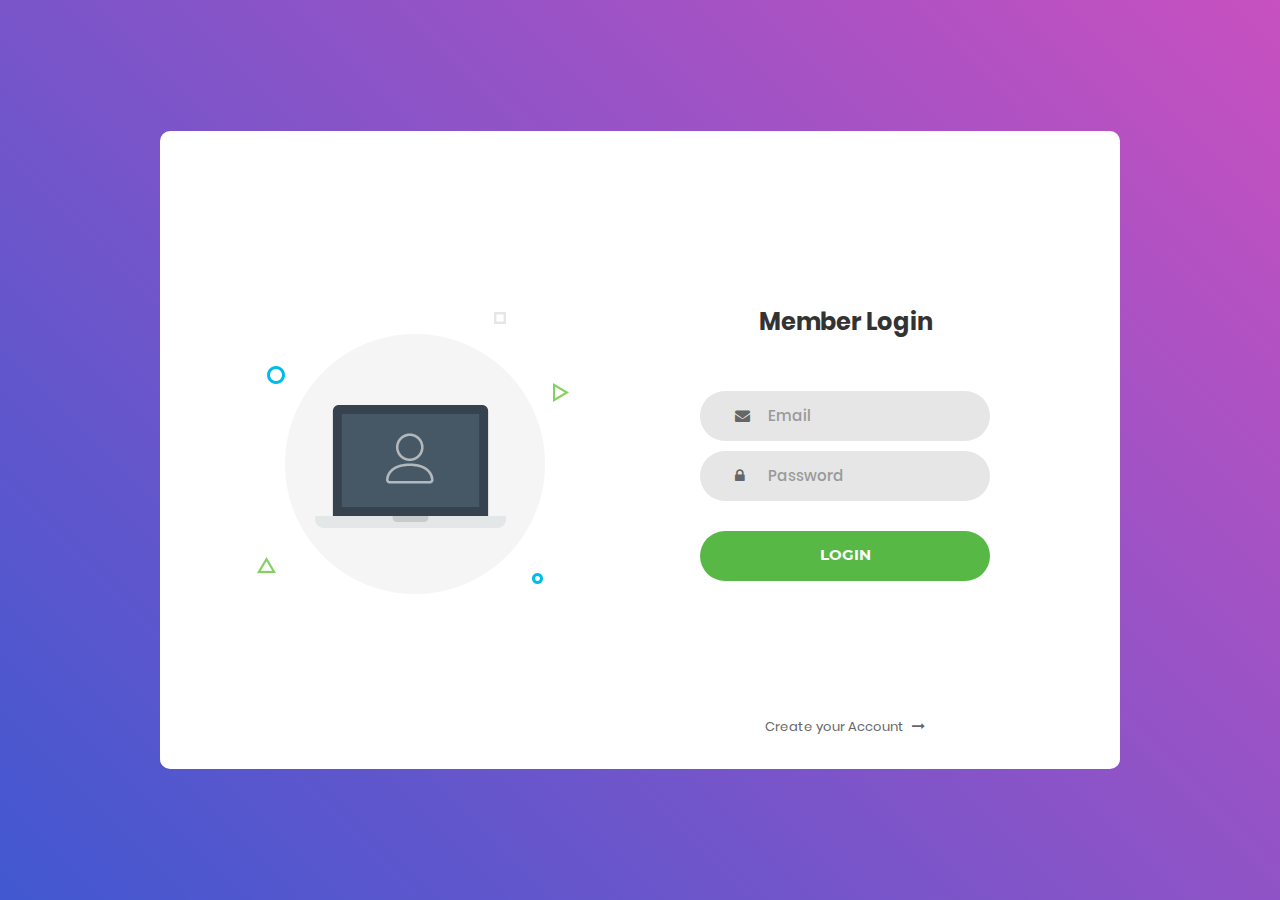
==== commit 251fbce0: "a" ====
--- a/src/main/resources/static/login.html
+++ b/src/main/resources/static/login.html
@@ -37,7 +37,7 @@
 					</span>
 
 					<div class="wrap-input100 validate-input" data-validate = "Valid email is required: ex@abc.xyz">
-						<input class="input100" type="text" name="email" placeholder="Email" id="username">
+						<input class="input100" type="text" name="email" placeholder="Email" id="email">
 						<span class="focus-input100"></span>
 						<span class="symbol-input100">
 							<i class="fa fa-envelope" aria-hidden="true"></i>
@@ -58,20 +58,11 @@
 						</button>
 					</div>
 
-					<div class="text-center p-t-12">
-						<span class="txt1">
-							Forgot
-						</span>
-						<a class="txt2" href="#">
-							Username / Password?
-						</a>
-					</div>
-
 					<div class="text-center p-t-136">
-						<a class="txt2" href="#">
+						<p class="txt2" id="sendTosignup">
 							Create your Account
 							<i class="fa fa-long-arrow-right m-l-5" aria-hidden="true"></i>
-						</a>
+						</p>
 					</div>
 				</form>
 			</div>
